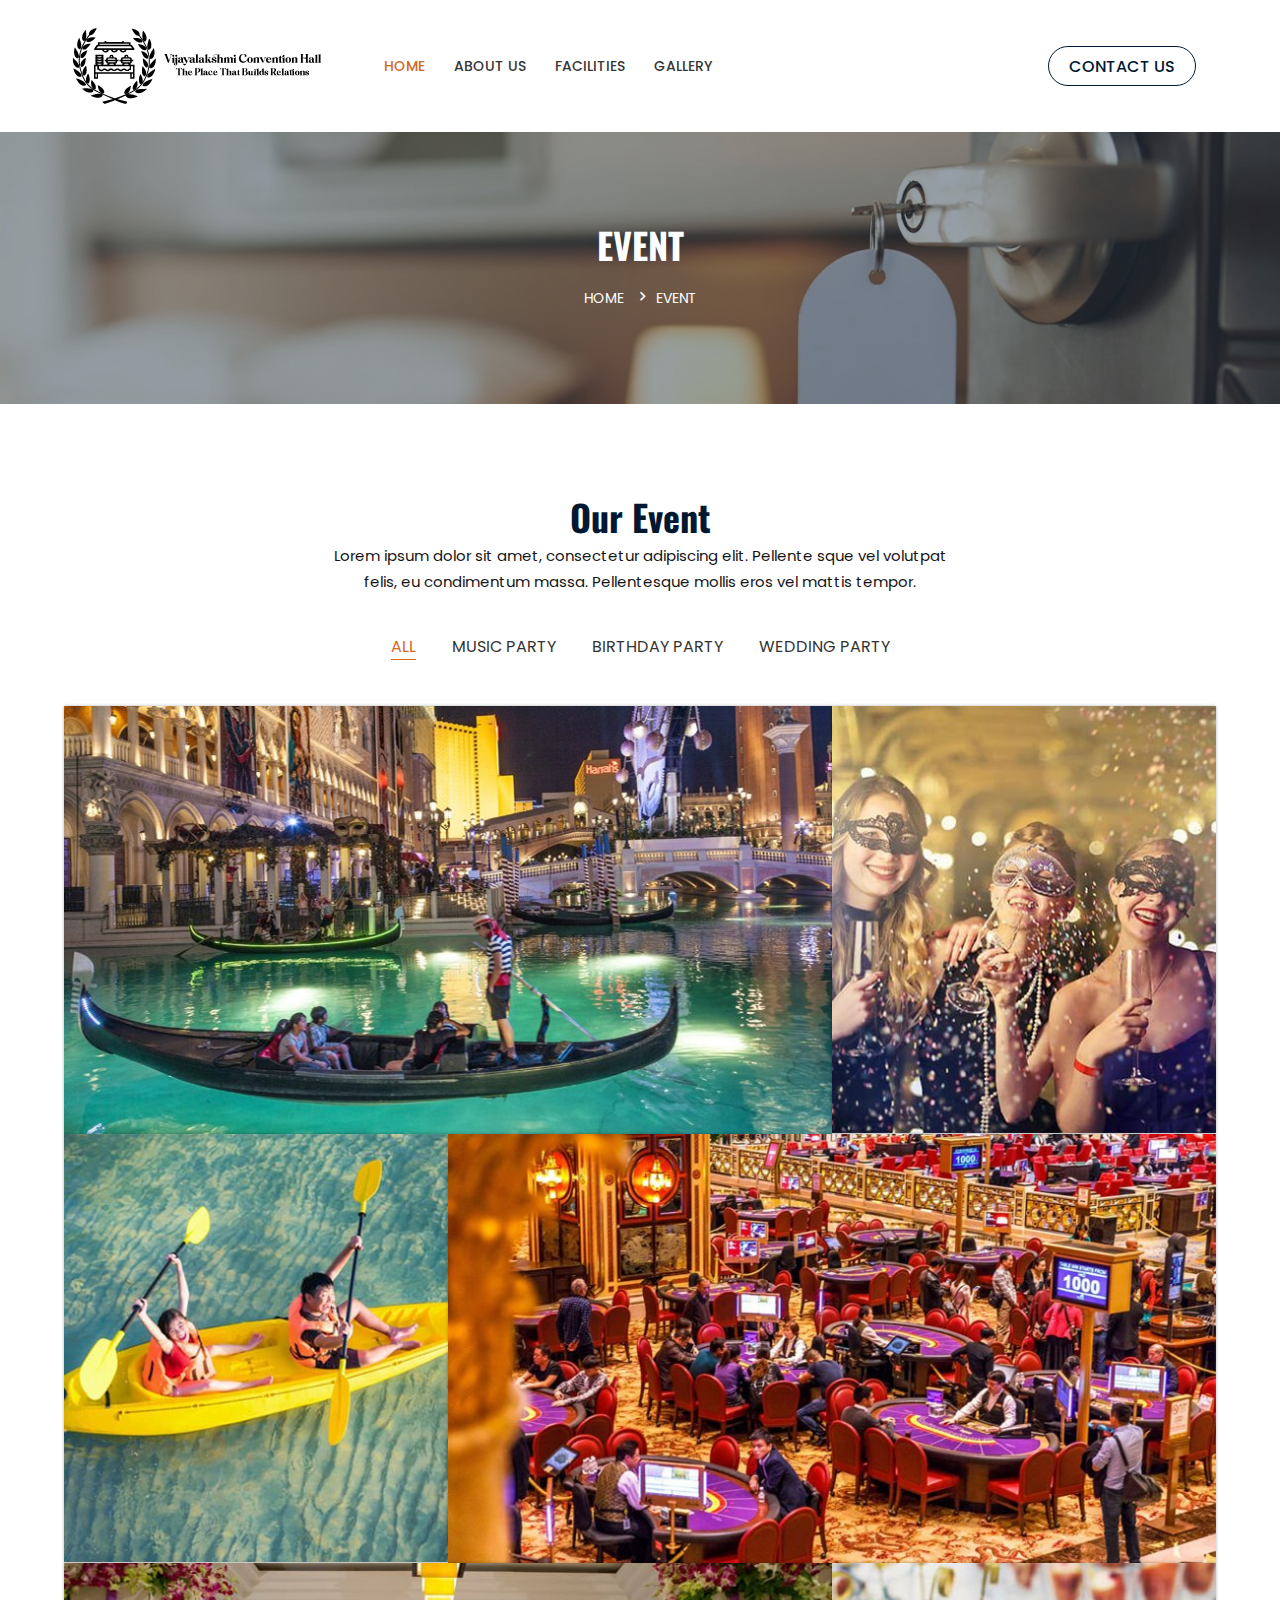
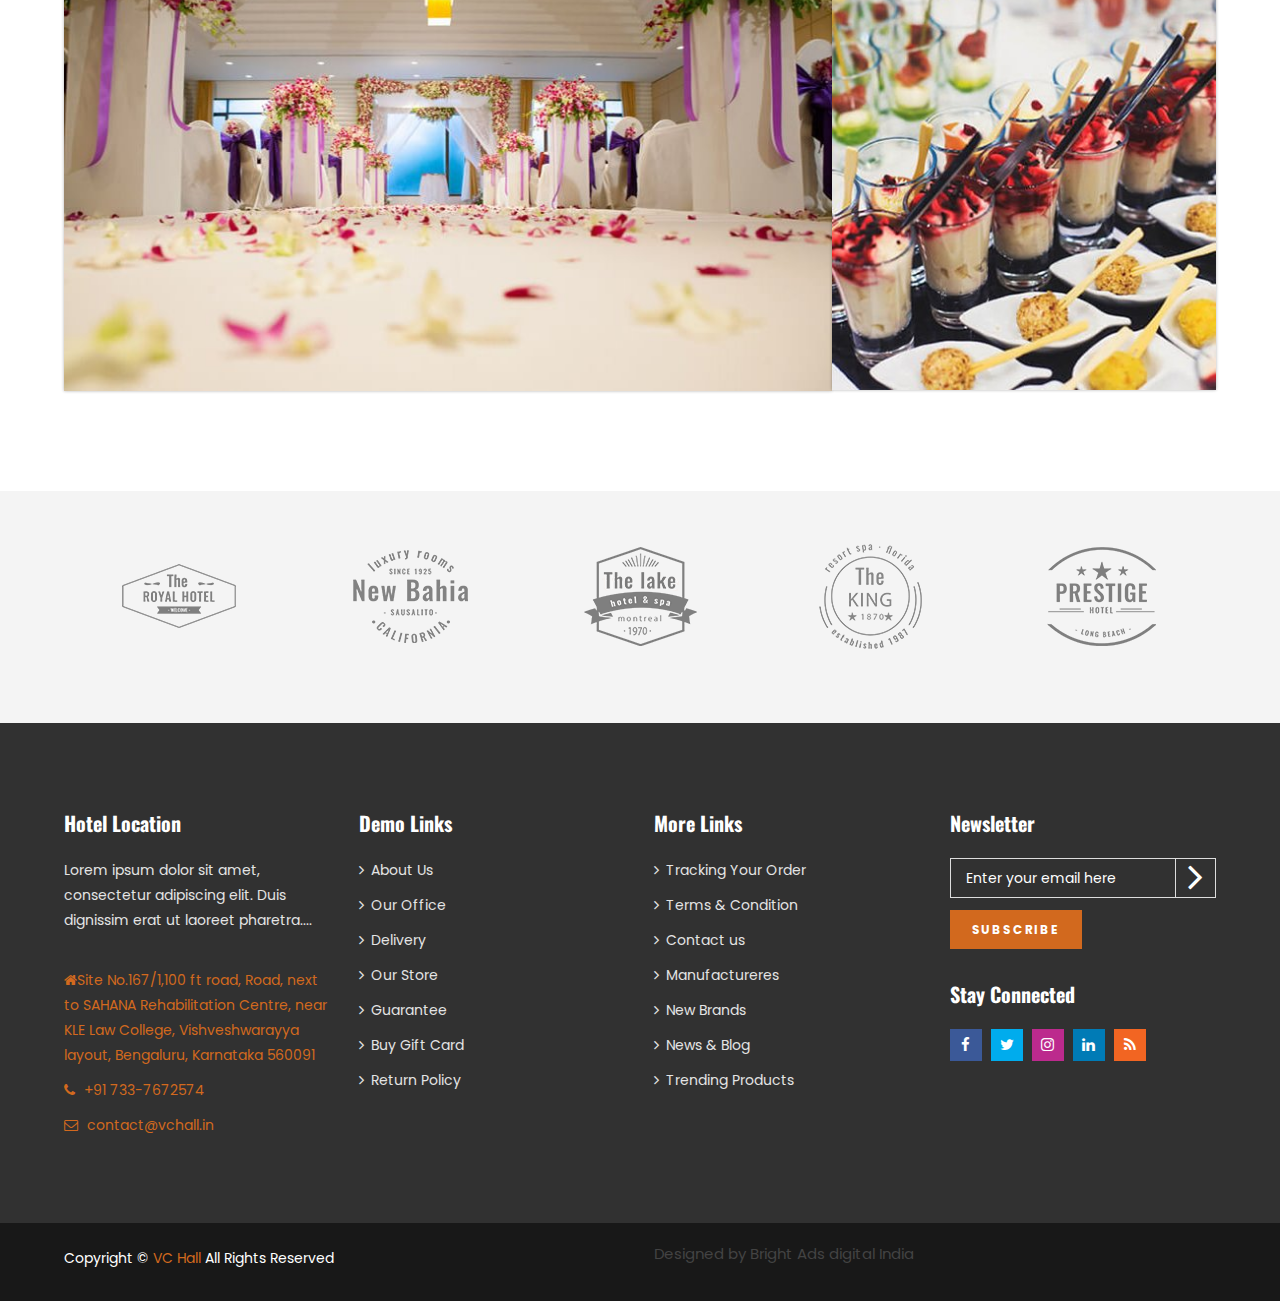
==== event.html @ 9e8a59b2 "upload" ====
<!doctype html>
<html class="no-js" lang="en">

<!-- Mirrored from htmldemo.net/picklu/picklu/event.html by HTTrack Website Copier/3.x [XR&CO'2014], Sat, 18 Mar 2023 06:01:01 GMT -->
<head>
	<meta charset="utf-8">
	<meta http-equiv="x-ua-compatible" content="ie=edge">
	<title>Event || Picklu</title>
	<meta name="description" content="">
	<meta name="viewport" content="width=device-width, initial-scale=1">
	<!-- Place favicon.ico in the root directory -->
	<link rel="shortcut icon" type="image/x-icon" href="img/favicon.ico">
    <!--All Css Here-->
    
	<!-- Material Design Iconic Font CSS-->
    <link rel="stylesheet" href="css/material-design-iconic-font.min.css">
    <!-- Font Awesome CSS-->
    <link rel="stylesheet" href="css/font-awesome.min.css">

	<!-- Font Awesome CSS-->
    <link rel="stylesheet" href="css/plugins.css">
	<!-- Bootstrap CSS-->
	<link rel="stylesheet" href="css/bootstrap.min.css">
	<!-- Style CSS -->
	<link rel="stylesheet" href="style.css">
	<!-- Responsive CSS -->
	<link rel="stylesheet" href="css/responsive.css">
	<!-- Modernizr Js -->
	<script src="js/vendor/modernizr-2.8.3.min.html"></script>
</head>
<body>
	<!--[if lt IE 8]>
	<p class="browserupgrade">You are using an <strong>outdated</strong> browser. Please <a href="http://browsehappy.com/">upgrade your browser</a> to improve your experience.</p>
	<![endif]-->

	<div class="wrapper">
		<!--Header Area Start-->
		<header>
		    <!--Default Header Area Start-->
		    <div class="default-header-area header-sticky">
		        <div class="container">
		            <div class="row align-items-center">
		                <!--Header Logo Start-->
                        <div class="col-lg-3 col-md-6">
                            <div class="header-logo">
                                <a href="index.html"><img src="img/logo/logo.png" alt=""></a>
                            </div>
                        </div>
                        <!--Header Logo End-->
                        <!--Header Menu Start-->
                        <div class="col-lg-7  d-none d-lg-block"> 
                            <div class="header-menu-area">
                                <nav>
                                    <ul class="main-menu">
                                        <li class="active"><a href="index.html">HOME</a>
                                         
                                        </li>
                                        <li><a href="about.html">About Us</a>
                                        </li>
                                        <li><a href="location.html">Facilities</a></li>
                                        <li><a href="event.html">Gallery</a></li>

                                    </ul>
                                </nav>
                            </div>
                        </div>
                        <!--Header Menu End-->
                        <!--Book Now Area Start-->
                        <div class="col-lg-2 col-md-6">
                            <div class="book-now-btn text-right">
                                <a href="contact.html">Contact Us</a>
                            </div>
                        </div>
                        <!--Book Now Area Start-->
		            </div>
		            <div class="row">
                        <div class="col-12">  
                            <!--Mobile Menu Area Start-->
                            <div class="mobile-menu d-lg-none d-xl-none"></div>
                            <!--Mobile Menu Area End-->
                        </div>
                    </div>
		        </div>
		    </div>
		    <!--Default Header Area End-->
		</header>
		<!--Header Area Start-->
		<!--Breadcrumb Banner Area Start-->
		<div class="breadcrumb-banner-area">
            <div class="container">
                <div class="row">
                    <div class="col-md-12">
                        <div class="breadcrumb-text">
                            <h1 class="text-center">Event</h1>
                            <div class="breadcrumb-bar">
                                <ul class="breadcrumb text-center">
                                    <li><a href="index.html">Home</a></li>
                                    <li>Event</li>
                                </ul>
                            </div>
                        </div>
                    </div>
                </div>
            </div>
        </div>
		<!--Breadcrumb Banner Area End-->
		<!--Event Area Start-->
		<div class="event-area pt-95 pb-100">
		    <div class="container">
                <div class="row">
                    <div class="col-12">
                        <!--Section Title Start-->
		                <div class="section-title title-2 text-center mb-40">
		                    <h3>our Event</h3>
		                    <p>Lorem ipsum dolor sit amet, consectetur adipiscing elit. Pellente sque vel volutpat felis, eu condimentum massa. Pellentesque mollis eros vel mattis tempor.</p>
		                </div>
		                <!--Section Title End-->
                    </div>
                </div>
                <div class="row">
		            <div class="col-12">
		                <div class="hp__portfolio__area gallery__masonry__activation ptb--110 text-center">
                            <div class="gallery__menu">
                                <button data-filter="*" class="is-checked">ALL</button>
                                <button data-filter=".cat--1" class="">Music Party</button>
                                <button data-filter=".cat--2" class="">Birthday Party</button>
                                <button data-filter=".cat--3" class="">Wedding Party</button>
                            </div>
                        </div>
		            </div>
		        </div>
		        <div class="row masonry__wrap g-0">
                    <!-- Start Single Portfolio -->
                    <div class="col-lg-8 col-md-8 col-sm-12 col-12 gallery__item cat--1">
                        <div class="portfoloi">
                            <div class="portfoloi-content">
                                <div class="portfoloi__inner">
                                    <h2><a href="portfolio-details.html">Music Concert </a></h2>
                                    <p>By : Jhon Doe</p>
                                </div>
                            </div>
                            <img src="img/event/evet1.jpg" alt="portfolio images">
                        </div>
                    </div>
                    <!-- End Single Portfolio -->
                    <!-- Start Single Portfolio -->
                    <div class="col-lg-4 col-md-4 col-sm-12 col-12 gallery__item cat--2">
                        <div class="portfoloi">
                            <div class="portfoloi-content">
                                <div class="portfoloi__inner">
                                    <h2><a href="portfolio-details.html">birthday party</a></h2>
                                    <p>By : Marry Luis</p>
                                </div>
                            </div>
                            <img src="img/event/evet2.jpg" alt="portfolio images">
                        </div>
                    </div>
                    <!-- End Single Portfolio -->
                    <!-- Start Single Portfolio -->
                    <div class="col-lg-4 col-md-4 col-sm-12 col-12 gallery__item cat--3 cat--2">
                        <div class="portfoloi">
                            <div class="portfoloi-content">
                                <div class="portfoloi__inner">
                                    <h2><a href="portfolio-details.html">Poster Design </a></h2>
                                    <p>Ui / Ux Design</p>
                                </div>
                            </div>
                            <img src="img/event/evet4.jpg" alt="portfolio images">
                        </div>
                    </div>
                    <!-- End Single Portfolio -->
                    <!-- Start Single Portfolio -->
                    <div class="col-lg-8 col-md-8 col-sm-12 col-12 gallery__item cat--3">
                        <div class="portfoloi">
                            <div class="portfoloi-content">
                                <div class="portfoloi__inner">
                                    <h2><a href="portfolio-details.html">management conferences</a></h2>
                                    <p>By : Shohel </p>
                                </div>
                            </div>
                            <img src="img/event/evet3.jpg" alt="portfolio images">
                        </div>
                    </div>
                    <!-- End Single Portfolio -->
                    <!-- Start Single Portfolio -->
                    <div class="col-lg-8 col-md-8 col-sm-12 col-12 gallery__item cat--3">
                        <div class="portfoloi">
                            <div class="portfoloi-content">
                                <div class="portfoloi__inner">
                                    <h2><a href="portfolio-details.html">weeding party  </a></h2>
                                    <p>By : Kathy Luis</p>
                                </div>
                            </div>
                            <img src="img/event/evet5.jpg" alt="portfolio images">
                        </div>
                    </div>
                    <!-- End Single Portfolio -->
                    <!-- Start Single Portfolio -->
                    <div class="col-lg-4 col-md-4 col-sm-12 col-12 gallery__item cat--3">
                        <div class="portfoloi">
                            <div class="portfoloi-content">
                                <div class="portfoloi__inner">
                                    <h2><a href="portfolio-details.html">photography</a></h2>
                                    <p>By : Dan Brown</p>
                                </div>
                            </div>
                            <img src="img/event/evet6.jpg" alt="portfolio images">
                        </div>
                    </div>
                    <!-- End Single Portfolio -->
                </div>
		    </div>
		</div>
		<!--Event Area End-->
		<!--Brand Area Start-->
		<div class="brand-area">
		    <div class="container">
		        <div class="row">
		            <div class="col-12">
		                <div class="brand-active owl-carousel">
		                    <!--Single Brand Start-->
		                    <div class="single-brand">
		                      <a href="#"><img src="img/brand/brand1.png" alt=""></a>
		                    </div>
		                    <!--Single Brand End-->
		                    <!--Single Brand Start-->
		                    <div class="single-brand">
		                      <a href="#"><img src="img/brand/brand2.png" alt=""></a>
		                    </div>
		                    <!--Single Brand End-->
		                    <!--Single Brand Start-->
		                    <div class="single-brand">
		                      <a href="#"><img src="img/brand/brand3.png" alt=""></a>
		                    </div>
		                    <!--Single Brand End-->
		                    <!--Single Brand Start-->
		                    <div class="single-brand">
		                      <a href="#"><img src="img/brand/brand4.png" alt=""></a>
		                    </div>
		                    <!--Single Brand End-->
		                    <!--Single Brand Start-->
		                    <div class="single-brand">
		                      <a href="#"><img src="img/brand/brand5.png" alt=""></a>
		                    </div>
		                    <!--Single Brand End-->
		                    <!--Single Brand Start-->
		                    <div class="single-brand">
		                      <a href="#"><img src="img/brand/brand6.png" alt=""></a>
		                    </div>
		                    <!--Single Brand End-->
		                    <!--Single Brand Start-->
		                    <div class="single-brand">
		                      <a href="#"><img src="img/brand/brand1.png" alt=""></a>
		                    </div>
		                    <!--Single Brand End-->
		                    <!--Single Brand Start-->
		                    <div class="single-brand">
		                      <a href="#"><img src="img/brand/brand2.png" alt=""></a>
		                    </div>
		                    <!--Single Brand End-->
		                </div>
		            </div>
		        </div>
		    </div>
		</div>
		<!--Brand Area End-->
		<!--Footer Area Start-->
		<footer>
		    <div class="footer-container">
		        <!--Footer Top Area Start-->
		        <div class="footer-top-area black-bg pt-90 pb-50">
		            <div class="container">
		                <div class="row">
		                    <div class="col-lg-3 col-md-6 col-12">
		                        <!--Single Footer Widget Start-->
		                        <div class="single-footer-widget mb-35">
		                            <div class="footer-title">
		                                <h3>Hotel Location</h3>
		                            </div>
		                            <p>Lorem ipsum dolor sit amet, consectetur adipiscing elit. Duis dignissim erat ut laoreet pharetra....</p>
		                            <div class="contact-info">
		                                <ul>
		                                    <li><i class="fa fa-home"></i>Site No.167/1,100 ft road, Road, next to SAHANA Rehabilitation Centre, near KLE Law College, Vishveshwarayya layout, Bengaluru, Karnataka 560091</li>
		                                    <li><i class="fa fa-phone"></i> <a href="#"> +91 733-7672574</a></li>
		                                    <li><i class="fa fa-envelope-o"></i> <a href="#"> contact@vchall.in</a></li>
		                                </ul>
		                            </div>
		                        </div>
		                        <!--Single Footer Widget End-->
		                    </div>
		                    <div class="col-lg-3 col-md-6 col-12">
		                        <!--Single Footer Widget Start-->
		                        <div class="single-footer-widget mb-35">
		                            <div class="footer-title">
		                                <h3>Demo Links</h3>
		                            </div>
		                            <ul class="link-widget">
		                                <li><a href="#">About Us</a></li>
		                                <li><a href="#">Our Office</a></li>
		                                <li><a href="#">Delivery</a></li>
		                                <li><a href="#">Our Store</a></li>
		                                <li><a href="#">Guarantee</a></li>
		                                <li><a href="#">Buy Gift Card</a></li>
		                                <li><a href="#">Return Policy</a></li>
		                            </ul>
		                        </div>
		                        <!--Single Footer Widget End-->
		                    </div>
		                    <div class="col-lg-3 col-md-6 col-12">
		                        <!--Single Footer Widget Start-->
		                        <div class="single-footer-widget mb-35">
		                            <div class="footer-title">
		                                <h3>More Links</h3>
		                                <ul class="link-widget">
		                                <li><a href="#">Tracking Your Order</a></li>
		                                <li><a href="#">Terms & Condition</a></li>
		                                <li><a href="#">Contact us</a></li>
		                                <li><a href="#">Manufactureres</a></li>
		                                <li><a href="#">New Brands</a></li>
		                                <li><a href="#">News & Blog</a></li>
		                                <li><a href="#">Trending Products</a></li>
		                            </ul>
		                            </div>
		                        </div>
		                        <!--Single Footer Widget End-->
		                    </div>
		                    <div class="col-lg-3 col-md-6 col-12">
		                        <!--Single Footer Widget Start-->
		                        <div class="single-footer-widget mb-35">
		                            <div class="footer-title">
		                                <h3>Newsletter</h3>
		                            </div>
		                            <div class="footer-mailchimp">
		                                <form action="http://devitems.us11.list-manage.com/subscribe/post?u=6bbb9b6f5827bd842d9640c82&amp;id=05d85f18ef" method="post" id="mc-embedded-subscribe-form" name="mc-embedded-subscribe-form" class="popup-subscribe-form validate" target="_blank" novalidate>
                                           <div id="mc_embed_signup_scroll">
                                              <div id="mc-form" class="mc-form subscribe-form" >
                                                <input id="mc-email" type="email" autocomplete="off" placeholder="Enter your email here" />
                                                <span class="icon"><i class="fa fa-angle-right"></i></span>
                                                <button id="mc-submit">Subscribe</button>
                                              </div>
                                           </div>
                                       </form>
		                            </div> 
		                            <div class="footer-title">
		                                <h3>Stay Connected</h3>
		                            </div>
		                            <ul class="social-icons">
		                                <li><a href="#"><i class="fa fa-facebook"></i></a></li>
		                                <li><a href="#"><i class="fa fa-twitter"></i></a></li>
		                                <li><a href="#"><i class="fa fa-instagram"></i></a></li>
		                                <li><a href="#"><i class="fa fa-linkedin"></i></a></li>
		                                <li><a href="#"><i class="fa fa-rss"></i></a></li>
		                            </ul>
		                        </div>
		                        <!--Single Footer Widget End-->
		                    </div>
		                </div>
		            </div>
		        </div> 
		        <!--Footer Top Area End-->
		        <!--Footer Bottom Area Start-->
		        <div class="footer-bottom-area">
		            <div class="container">
		                <div class="row">
		                    <div class="col-md-6">
		                        <div class="footer-copyright">
		                            <p>Copyright &copy; <a href="#">VC Hall</a> All Rights Reserved</p>
		                        </div>
		                    </div>
		                    <div class="col-md-6">
		                        <div class="footer-design-by text-right">
		                           <a href="https://brightads.in">
		                            <p>Designed by Bright Ads digital India </p>
								</a>
		                        </div>
		                    </div>
		                </div>
		            </div>
		        </div> 
		        <!--Footer Bottom Area End--> 
		    </div>
		</footer>
		<!--Footer Area End-->
	</div>





    <!--All Js Here-->
    
	<!--Jquery 1.12.4-->
	<script src="js/vendor/modernizr-3.6.0.min.js"></script>
	<script src="js/vendor/jquery-3.6.0.min.js"></script>
	<script src="js/vendor/jquery-migrate-3.3.2.min.js"></script>
	<!--Popper-->
	<script src="js/popper.min.js"></script>
	<!--Bootstrap-->
	<script src="js/bootstrap.min.js"></script>
	<!--Plugins-->
	<script src="js/plugins.js"></script>
	<!--Ajax Mail-->
	<script src="js/ajax.mail.js"></script>
	<!--Main Js-->
	<script src="js/main.js"></script>
</body>

<!-- Mirrored from htmldemo.net/picklu/picklu/event.html by HTTrack Website Copier/3.x [XR&CO'2014], Sat, 18 Mar 2023 06:01:03 GMT -->
</html>
---- css/material-design-iconic-font.min.css ----
@font-face{font-family:Material-Design-Iconic-Font;src:url(../fonts/Material-Design-Iconic-Fontd1f1.woff2?v=2.2.0) format('woff2'),url(../fonts/Material-Design-Iconic-Fontd1f1.woff?v=2.2.0) format('woff'),url(../fonts/Material-Design-Iconic-Fontd1f1.ttf?v=2.2.0) format('truetype')}.zmdi{display:inline-block;font:normal normal normal 14px/1 'Material-Design-Iconic-Font';font-size:inherit;text-rendering:auto;-webkit-font-smoothing:antialiased;-moz-osx-font-smoothing:grayscale}.zmdi-hc-lg{font-size:1.33333333em;line-height:.75em;vertical-align:-15%}.zmdi-hc-2x{font-size:2em}.zmdi-hc-3x{font-size:3em}.zmdi-hc-4x{font-size:4em}.zmdi-hc-5x{font-size:5em}.zmdi-hc-fw{width:1.28571429em;text-align:center}.zmdi-hc-ul{padding-left:0;margin-left:2.14285714em;list-style-type:none}.zmdi-hc-ul>li{position:relative}.zmdi-hc-li{position:absolute;left:-2.14285714em;width:2.14285714em;top:.14285714em;text-align:center}.zmdi-hc-li.zmdi-hc-lg{left:-1.85714286em}.zmdi-hc-border{padding:.1em .25em;border:solid .1em #9e9e9e;border-radius:2px}.zmdi-hc-border-circle{padding:.1em .25em;border:solid .1em #9e9e9e;border-radius:50%}.zmdi.pull-left{float:left;margin-right:.15em}.zmdi.pull-right{float:right;margin-left:.15em}.zmdi-hc-spin{-webkit-animation:zmdi-spin 1.5s infinite linear;animation:zmdi-spin 1.5s infinite linear}.zmdi-hc-spin-reverse{-webkit-animation:zmdi-spin-reverse 1.5s infinite linear;animation:zmdi-spin-reverse 1.5s infinite linear}@-webkit-keyframes zmdi-spin{0%{-webkit-transform:rotate(0deg);transform:rotate(0deg)}100%{-webkit-transform:rotate(359deg);transform:rotate(359deg)}}@keyframes zmdi-spin{0%{-webkit-transform:rotate(0deg);transform:rotate(0deg)}100%{-webkit-transform:rotate(359deg);transform:rotate(359deg)}}@-webkit-keyframes zmdi-spin-reverse{0%{-webkit-transform:rotate(0deg);transform:rotate(0deg)}100%{-webkit-transform:rotate(-359deg);transform:rotate(-359deg)}}@keyframes zmdi-spin-reverse{0%{-webkit-transform:rotate(0deg);transform:rotate(0deg)}100%{-webkit-transform:rotate(-359deg);transform:rotate(-359deg)}}.zmdi-hc-rotate-90{-webkit-transform:rotate(90deg);-ms-transform:rotate(90deg);transform:rotate(90deg)}.zmdi-hc-rotate-180{-webkit-transform:rotate(180deg);-ms-transform:rotate(180deg);transform:rotate(180deg)}.zmdi-hc-rotate-270{-webkit-transform:rotate(270deg);-ms-transform:rotate(270deg);transform:rotate(270deg)}.zmdi-hc-flip-horizontal{-webkit-transform:scale(-1,1);-ms-transform:scale(-1,1);transform:scale(-1,1)}.zmdi-hc-flip-vertical{-webkit-transform:scale(1,-1);-ms-transform:scale(1,-1);transform:scale(1,-1)}.zmdi-hc-stack{position:relative;display:inline-block;width:2em;height:2em;line-height:2em;vertical-align:middle}.zmdi-hc-stack-1x,.zmdi-hc-stack-2x{position:absolute;left:0;width:100%;text-align:center}.zmdi-hc-stack-1x{line-height:inherit}.zmdi-hc-stack-2x{font-size:2em}.zmdi-hc-inverse{color:#fff}.zmdi-3d-rotation:before{content:'\f101'}.zmdi-airplane-off:before{content:'\f102'}.zmdi-airplane:before{content:'\f103'}.zmdi-album:before{content:'\f104'}.zmdi-archive:before{content:'\f105'}.zmdi-assignment-account:before{content:'\f106'}.zmdi-assignment-alert:before{content:'\f107'}.zmdi-assignment-check:before{content:'\f108'}.zmdi-assignment-o:before{content:'\f109'}.zmdi-assignment-return:before{content:'\f10a'}.zmdi-assignment-returned:before{content:'\f10b'}.zmdi-assignment:before{content:'\f10c'}.zmdi-attachment-alt:before{content:'\f10d'}.zmdi-attachment:before{content:'\f10e'}.zmdi-audio:before{content:'\f10f'}.zmdi-badge-check:before{content:'\f110'}.zmdi-balance-wallet:before{content:'\f111'}.zmdi-balance:before{content:'\f112'}.zmdi-battery-alert:before{content:'\f113'}.zmdi-battery-flash:before{content:'\f114'}.zmdi-battery-unknown:before{content:'\f115'}.zmdi-battery:before{content:'\f116'}.zmdi-bike:before{content:'\f117'}.zmdi-block-alt:before{content:'\f118'}.zmdi-block:before{content:'\f119'}.zmdi-boat:before{content:'\f11a'}.zmdi-book-image:before{content:'\f11b'}.zmdi-book:before{content:'\f11c'}.zmdi-bookmark-outline:before{content:'\f11d'}.zmdi-bookmark:before{content:'\f11e'}.zmdi-brush:before{content:'\f11f'}.zmdi-bug:before{content:'\f120'}.zmdi-bus:before{content:'\f121'}.zmdi-cake:before{content:'\f122'}.zmdi-car-taxi:before{content:'\f123'}.zmdi-car-wash:before{content:'\f124'}.zmdi-car:before{content:'\f125'}.zmdi-card-giftcard:before{content:'\f126'}.zmdi-card-membership:before{content:'\f127'}.zmdi-card-travel:before{content:'\f128'}.zmdi-card:before{content:'\f129'}.zmdi-case-check:before{content:'\f12a'}.zmdi-case-download:before{content:'\f12b'}.zmdi-case-play:before{content:'\f12c'}.zmdi-case:before{content:'\f12d'}.zmdi-cast-connected:before{content:'\f12e'}.zmdi-cast:before{content:'\f12f'}.zmdi-chart-donut:before{content:'\f130'}.zmdi-chart:before{content:'\f131'}.zmdi-city-alt:before{content:'\f132'}.zmdi-city:before{content:'\f133'}.zmdi-close-circle-o:before{content:'\f134'}.zmdi-close-circle:before{content:'\f135'}.zmdi-close:before{content:'\f136'}.zmdi-cocktail:before{content:'\f137'}.zmdi-code-setting:before{content:'\f138'}.zmdi-code-smartphone:before{content:'\f139'}.zmdi-code:before{content:'\f13a'}.zmdi-coffee:before{content:'\f13b'}.zmdi-collection-bookmark:before{content:'\f13c'}.zmdi-collection-case-play:before{content:'\f13d'}.zmdi-collection-folder-image:before{content:'\f13e'}.zmdi-collection-image-o:before{content:'\f13f'}.zmdi-collection-image:before{content:'\f140'}.zmdi-collection-item-1:before{content:'\f141'}.zmdi-collection-item-2:before{content:'\f142'}.zmdi-collection-item-3:before{content:'\f143'}.zmdi-collection-item-4:before{content:'\f144'}.zmdi-collection-item-5:before{content:'\f145'}.zmdi-collection-item-6:before{content:'\f146'}.zmdi-collection-item-7:before{content:'\f147'}.zmdi-collection-item-8:before{content:'\f148'}.zmdi-collection-item-9-plus:before{content:'\f149'}.zmdi-collection-item-9:before{content:'\f14a'}.zmdi-collection-item:before{content:'\f14b'}.zmdi-collection-music:before{content:'\f14c'}.zmdi-collection-pdf:before{content:'\f14d'}.zmdi-collection-plus:before{content:'\f14e'}.zmdi-collection-speaker:before{content:'\f14f'}.zmdi-collection-text:before{content:'\f150'}.zmdi-collection-video:before{content:'\f151'}.zmdi-compass:before{content:'\f152'}.zmdi-cutlery:before{content:'\f153'}.zmdi-delete:before{content:'\f154'}.zmdi-dialpad:before{content:'\f155'}.zmdi-dns:before{content:'\f156'}.zmdi-drink:before{content:'\f157'}.zmdi-edit:before{content:'\f158'}.zmdi-email-open:before{content:'\f159'}.zmdi-email:before{content:'\f15a'}.zmdi-eye-off:before{content:'\f15b'}.zmdi-eye:before{content:'\f15c'}.zmdi-eyedropper:before{content:'\f15d'}.zmdi-favorite-outline:before{content:'\f15e'}.zmdi-favorite:before{content:'\f15f'}.zmdi-filter-list:before{content:'\f160'}.zmdi-fire:before{content:'\f161'}.zmdi-flag:before{content:'\f162'}.zmdi-flare:before{content:'\f163'}.zmdi-flash-auto:before{content:'\f164'}.zmdi-flash-off:before{content:'\f165'}.zmdi-flash:before{content:'\f166'}.zmdi-flip:before{content:'\f167'}.zmdi-flower-alt:before{content:'\f168'}.zmdi-flower:before{content:'\f169'}.zmdi-font:before{content:'\f16a'}.zmdi-fullscreen-alt:before{content:'\f16b'}.zmdi-fullscreen-exit:before{content:'\f16c'}.zmdi-fullscreen:before{content:'\f16d'}.zmdi-functions:before{content:'\f16e'}.zmdi-gas-station:before{content:'\f16f'}.zmdi-gesture:before{content:'\f170'}.zmdi-globe-alt:before{content:'\f171'}.zmdi-globe-lock:before{content:'\f172'}.zmdi-globe:before{content:'\f173'}.zmdi-graduation-cap:before{content:'\f174'}.zmdi-home:before{content:'\f175'}.zmdi-hospital-alt:before{content:'\f176'}.zmdi-hospital:before{content:'\f177'}.zmdi-hotel:before{content:'\f178'}.zmdi-hourglass-alt:before{content:'\f179'}.zmdi-hourglass-outline:before{content:'\f17a'}.zmdi-hourglass:before{content:'\f17b'}.zmdi-http:before{content:'\f17c'}.zmdi-image-alt:before{content:'\f17d'}.zmdi-image-o:before{content:'\f17e'}.zmdi-image:before{content:'\f17f'}.zmdi-inbox:before{content:'\f180'}.zmdi-invert-colors-off:before{content:'\f181'}.zmdi-invert-colors:before{content:'\f182'}.zmdi-key:before{content:'\f183'}.zmdi-label-alt-outline:before{content:'\f184'}.zmdi-label-alt:before{content:'\f185'}.zmdi-label-heart:before{content:'\f186'}.zmdi-label:before{content:'\f187'}.zmdi-labels:before{content:'\f188'}.zmdi-lamp:before{content:'\f189'}.zmdi-landscape:before{content:'\f18a'}.zmdi-layers-off:before{content:'\f18b'}.zmdi-layers:before{content:'\f18c'}.zmdi-library:before{content:'\f18d'}.zmdi-link:before{content:'\f18e'}.zmdi-lock-open:before{content:'\f18f'}.zmdi-lock-outline:before{content:'\f190'}.zmdi-lock:before{content:'\f191'}.zmdi-mail-reply-all:before{content:'\f192'}.zmdi-mail-reply:before{content:'\f193'}.zmdi-mail-send:before{content:'\f194'}.zmdi-mall:before{content:'\f195'}.zmdi-map:before{content:'\f196'}.zmdi-menu:before{content:'\f197'}.zmdi-money-box:before{content:'\f198'}.zmdi-money-off:before{content:'\f199'}.zmdi-money:before{content:'\f19a'}.zmdi-more-vert:before{content:'\f19b'}.zmdi-more:before{content:'\f19c'}.zmdi-movie-alt:before{content:'\f19d'}.zmdi-movie:before{content:'\f19e'}.zmdi-nature-people:before{content:'\f19f'}.zmdi-nature:before{content:'\f1a0'}.zmdi-navigation:before{content:'\f1a1'}.zmdi-open-in-browser:before{content:'\f1a2'}.zmdi-open-in-new:before{content:'\f1a3'}.zmdi-palette:before{content:'\f1a4'}.zmdi-parking:before{content:'\f1a5'}.zmdi-pin-account:before{content:'\f1a6'}.zmdi-pin-assistant:before{content:'\f1a7'}.zmdi-pin-drop:before{content:'\f1a8'}.zmdi-pin-help:before{content:'\f1a9'}.zmdi-pin-off:before{content:'\f1aa'}.zmdi-pin:before{content:'\f1ab'}.zmdi-pizza:before{content:'\f1ac'}.zmdi-plaster:before{content:'\f1ad'}.zmdi-power-setting:before{content:'\f1ae'}.zmdi-power:before{content:'\f1af'}.zmdi-print:before{content:'\f1b0'}.zmdi-puzzle-piece:before{content:'\f1b1'}.zmdi-quote:before{content:'\f1b2'}.zmdi-railway:before{content:'\f1b3'}.zmdi-receipt:before{content:'\f1b4'}.zmdi-refresh-alt:before{content:'\f1b5'}.zmdi-refresh-sync-alert:before{content:'\f1b6'}.zmdi-refresh-sync-off:before{content:'\f1b7'}.zmdi-refresh-sync:before{content:'\f1b8'}.zmdi-refresh:before{content:'\f1b9'}.zmdi-roller:before{content:'\f1ba'}.zmdi-ruler:before{content:'\f1bb'}.zmdi-scissors:before{content:'\f1bc'}.zmdi-screen-rotation-lock:before{content:'\f1bd'}.zmdi-screen-rotation:before{content:'\f1be'}.zmdi-search-for:before{content:'\f1bf'}.zmdi-search-in-file:before{content:'\f1c0'}.zmdi-search-in-page:before{content:'\f1c1'}.zmdi-search-replace:before{content:'\f1c2'}.zmdi-search:before{content:'\f1c3'}.zmdi-seat:before{content:'\f1c4'}.zmdi-settings-square:before{content:'\f1c5'}.zmdi-settings:before{content:'\f1c6'}.zmdi-shield-check:before{content:'\f1c7'}.zmdi-shield-security:before{content:'\f1c8'}.zmdi-shopping-basket:before{content:'\f1c9'}.zmdi-shopping-cart-plus:before{content:'\f1ca'}.zmdi-shopping-cart:before{content:'\f1cb'}.zmdi-sign-in:before{content:'\f1cc'}.zmdi-sort-amount-asc:before{content:'\f1cd'}.zmdi-sort-amount-desc:before{content:'\f1ce'}.zmdi-sort-asc:before{content:'\f1cf'}.zmdi-sort-desc:before{content:'\f1d0'}.zmdi-spellcheck:before{content:'\f1d1'}.zmdi-storage:before{content:'\f1d2'}.zmdi-store-24:before{content:'\f1d3'}.zmdi-store:before{content:'\f1d4'}.zmdi-subway:before{content:'\f1d5'}.zmdi-sun:before{content:'\f1d6'}.zmdi-tab-unselected:before{content:'\f1d7'}.zmdi-tab:before{content:'\f1d8'}.zmdi-tag-close:before{content:'\f1d9'}.zmdi-tag-more:before{content:'\f1da'}.zmdi-tag:before{content:'\f1db'}.zmdi-thumb-down:before{content:'\f1dc'}.zmdi-thumb-up-down:before{content:'\f1dd'}.zmdi-thumb-up:before{content:'\f1de'}.zmdi-ticket-star:before{content:'\f1df'}.zmdi-toll:before{content:'\f1e0'}.zmdi-toys:before{content:'\f1e1'}.zmdi-traffic:before{content:'\f1e2'}.zmdi-translate:before{content:'\f1e3'}.zmdi-triangle-down:before{content:'\f1e4'}.zmdi-triangle-up:before{content:'\f1e5'}.zmdi-truck:before{content:'\f1e6'}.zmdi-turning-sign:before{content:'\f1e7'}.zmdi-wallpaper:before{content:'\f1e8'}.zmdi-washing-machine:before{content:'\f1e9'}.zmdi-window-maximize:before{content:'\f1ea'}.zmdi-window-minimize:before{content:'\f1eb'}.zmdi-window-restore:before{content:'\f1ec'}.zmdi-wrench:before{content:'\f1ed'}.zmdi-zoom-in:before{content:'\f1ee'}.zmdi-zoom-out:before{content:'\f1ef'}.zmdi-alert-circle-o:before{content:'\f1f0'}.zmdi-alert-circle:before{content:'\f1f1'}.zmdi-alert-octagon:before{content:'\f1f2'}.zmdi-alert-polygon:before{content:'\f1f3'}.zmdi-alert-triangle:before{content:'\f1f4'}.zmdi-help-outline:before{content:'\f1f5'}.zmdi-help:before{content:'\f1f6'}.zmdi-info-outline:before{content:'\f1f7'}.zmdi-info:before{content:'\f1f8'}.zmdi-notifications-active:before{content:'\f1f9'}.zmdi-notifications-add:before{content:'\f1fa'}.zmdi-notifications-none:before{content:'\f1fb'}.zmdi-notifications-off:before{content:'\f1fc'}.zmdi-notifications-paused:before{content:'\f1fd'}.zmdi-notifications:before{content:'\f1fe'}.zmdi-account-add:before{content:'\f1ff'}.zmdi-account-box-mail:before{content:'\f200'}.zmdi-account-box-o:before{content:'\f201'}.zmdi-account-box-phone:before{content:'\f202'}.zmdi-account-box:before{content:'\f203'}.zmdi-account-calendar:before{content:'\f204'}.zmdi-account-circle:before{content:'\f205'}.zmdi-account-o:before{content:'\f206'}.zmdi-account:before{content:'\f207'}.zmdi-accounts-add:before{content:'\f208'}.zmdi-accounts-alt:before{content:'\f209'}.zmdi-accounts-list-alt:before{content:'\f20a'}.zmdi-accounts-list:before{content:'\f20b'}.zmdi-accounts-outline:before{content:'\f20c'}.zmdi-accounts:before{content:'\f20d'}.zmdi-face:before{content:'\f20e'}.zmdi-female:before{content:'\f20f'}.zmdi-male-alt:before{content:'\f210'}.zmdi-male-female:before{content:'\f211'}.zmdi-male:before{content:'\f212'}.zmdi-mood-bad:before{content:'\f213'}.zmdi-mood:before{content:'\f214'}.zmdi-run:before{content:'\f215'}.zmdi-walk:before{content:'\f216'}.zmdi-cloud-box:before{content:'\f217'}.zmdi-cloud-circle:before{content:'\f218'}.zmdi-cloud-done:before{content:'\f219'}.zmdi-cloud-download:before{content:'\f21a'}.zmdi-cloud-off:before{content:'\f21b'}.zmdi-cloud-outline-alt:before{content:'\f21c'}.zmdi-cloud-outline:before{content:'\f21d'}.zmdi-cloud-upload:before{content:'\f21e'}.zmdi-cloud:before{content:'\f21f'}.zmdi-download:before{content:'\f220'}.zmdi-file-plus:before{content:'\f221'}.zmdi-file-text:before{content:'\f222'}.zmdi-file:before{content:'\f223'}.zmdi-folder-outline:before{content:'\f224'}.zmdi-folder-person:before{content:'\f225'}.zmdi-folder-star-alt:before{content:'\f226'}.zmdi-folder-star:before{content:'\f227'}.zmdi-folder:before{content:'\f228'}.zmdi-gif:before{content:'\f229'}.zmdi-upload:before{content:'\f22a'}.zmdi-border-all:before{content:'\f22b'}.zmdi-border-bottom:before{content:'\f22c'}.zmdi-border-clear:before{content:'\f22d'}.zmdi-border-color:before{content:'\f22e'}.zmdi-border-horizontal:before{content:'\f22f'}.zmdi-border-inner:before{content:'\f230'}.zmdi-border-left:before{content:'\f231'}.zmdi-border-outer:before{content:'\f232'}.zmdi-border-right:before{content:'\f233'}.zmdi-border-style:before{content:'\f234'}.zmdi-border-top:before{content:'\f235'}.zmdi-border-vertical:before{content:'\f236'}.zmdi-copy:before{content:'\f237'}.zmdi-crop:before{content:'\f238'}.zmdi-format-align-center:before{content:'\f239'}.zmdi-format-align-justify:before{content:'\f23a'}.zmdi-format-align-left:before{content:'\f23b'}.zmdi-format-align-right:before{content:'\f23c'}.zmdi-format-bold:before{content:'\f23d'}.zmdi-format-clear-all:before{content:'\f23e'}.zmdi-format-clear:before{content:'\f23f'}.zmdi-format-color-fill:before{content:'\f240'}.zmdi-format-color-reset:before{content:'\f241'}.zmdi-format-color-text:before{content:'\f242'}.zmdi-format-indent-decrease:before{content:'\f243'}.zmdi-format-indent-increase:before{content:'\f244'}.zmdi-format-italic:before{content:'\f245'}.zmdi-format-line-spacing:before{content:'\f246'}.zmdi-format-list-bulleted:before{content:'\f247'}.zmdi-format-list-numbered:before{content:'\f248'}.zmdi-format-ltr:before{content:'\f249'}.zmdi-format-rtl:before{content:'\f24a'}.zmdi-format-size:before{content:'\f24b'}.zmdi-format-strikethrough-s:before{content:'\f24c'}.zmdi-format-strikethrough:before{content:'\f24d'}.zmdi-format-subject:before{content:'\f24e'}.zmdi-format-underlined:before{content:'\f24f'}.zmdi-format-valign-bottom:before{content:'\f250'}.zmdi-format-valign-center:before{content:'\f251'}.zmdi-format-valign-top:before{content:'\f252'}.zmdi-redo:before{content:'\f253'}.zmdi-select-all:before{content:'\f254'}.zmdi-space-bar:before{content:'\f255'}.zmdi-text-format:before{content:'\f256'}.zmdi-transform:before{content:'\f257'}.zmdi-undo:before{content:'\f258'}.zmdi-wrap-text:before{content:'\f259'}.zmdi-comment-alert:before{content:'\f25a'}.zmdi-comment-alt-text:before{content:'\f25b'}.zmdi-comment-alt:before{content:'\f25c'}.zmdi-comment-edit:before{content:'\f25d'}.zmdi-comment-image:before{content:'\f25e'}.zmdi-comment-list:before{content:'\f25f'}.zmdi-comment-more:before{content:'\f260'}.zmdi-comment-outline:before{content:'\f261'}.zmdi-comment-text-alt:before{content:'\f262'}.zmdi-comment-text:before{content:'\f263'}.zmdi-comment-video:before{content:'\f264'}.zmdi-comment:before{content:'\f265'}.zmdi-comments:before{content:'\f266'}.zmdi-check-all:before{content:'\f267'}.zmdi-check-circle-u:before{content:'\f268'}.zmdi-check-circle:before{content:'\f269'}.zmdi-check-square:before{content:'\f26a'}.zmdi-check:before{content:'\f26b'}.zmdi-circle-o:before{content:'\f26c'}.zmdi-circle:before{content:'\f26d'}.zmdi-dot-circle-alt:before{content:'\f26e'}.zmdi-dot-circle:before{content:'\f26f'}.zmdi-minus-circle-outline:before{content:'\f270'}.zmdi-minus-circle:before{content:'\f271'}.zmdi-minus-square:before{content:'\f272'}.zmdi-minus:before{content:'\f273'}.zmdi-plus-circle-o-duplicate:before{content:'\f274'}.zmdi-plus-circle-o:before{content:'\f275'}.zmdi-plus-circle:before{content:'\f276'}.zmdi-plus-square:before{content:'\f277'}.zmdi-plus:before{content:'\f278'}.zmdi-square-o:before{content:'\f279'}.zmdi-star-circle:before{content:'\f27a'}.zmdi-star-half:before{content:'\f27b'}.zmdi-star-outline:before{content:'\f27c'}.zmdi-star:before{content:'\f27d'}.zmdi-bluetooth-connected:before{content:'\f27e'}.zmdi-bluetooth-off:before{content:'\f27f'}.zmdi-bluetooth-search:before{content:'\f280'}.zmdi-bluetooth-setting:before{content:'\f281'}.zmdi-bluetooth:before{content:'\f282'}.zmdi-camera-add:before{content:'\f283'}.zmdi-camera-alt:before{content:'\f284'}.zmdi-camera-bw:before{content:'\f285'}.zmdi-camera-front:before{content:'\f286'}.zmdi-camera-mic:before{content:'\f287'}.zmdi-camera-party-mode:before{content:'\f288'}.zmdi-camera-rear:before{content:'\f289'}.zmdi-camera-roll:before{content:'\f28a'}.zmdi-camera-switch:before{content:'\f28b'}.zmdi-camera:before{content:'\f28c'}.zmdi-card-alert:before{content:'\f28d'}.zmdi-card-off:before{content:'\f28e'}.zmdi-card-sd:before{content:'\f28f'}.zmdi-card-sim:before{content:'\f290'}.zmdi-desktop-mac:before{content:'\f291'}.zmdi-desktop-windows:before{content:'\f292'}.zmdi-device-hub:before{content:'\f293'}.zmdi-devices-off:before{content:'\f294'}.zmdi-devices:before{content:'\f295'}.zmdi-dock:before{content:'\f296'}.zmdi-floppy:before{content:'\f297'}.zmdi-gamepad:before{content:'\f298'}.zmdi-gps-dot:before{content:'\f299'}.zmdi-gps-off:before{content:'\f29a'}.zmdi-gps:before{content:'\f29b'}.zmdi-headset-mic:before{content:'\f29c'}.zmdi-headset:before{content:'\f29d'}.zmdi-input-antenna:before{content:'\f29e'}.zmdi-input-composite:before{content:'\f29f'}.zmdi-input-hdmi:before{content:'\f2a0'}.zmdi-input-power:before{content:'\f2a1'}.zmdi-input-svideo:before{content:'\f2a2'}.zmdi-keyboard-hide:before{content:'\f2a3'}.zmdi-keyboard:before{content:'\f2a4'}.zmdi-laptop-chromebook:before{content:'\f2a5'}.zmdi-laptop-mac:before{content:'\f2a6'}.zmdi-laptop:before{content:'\f2a7'}.zmdi-mic-off:before{content:'\f2a8'}.zmdi-mic-outline:before{content:'\f2a9'}.zmdi-mic-setting:before{content:'\f2aa'}.zmdi-mic:before{content:'\f2ab'}.zmdi-mouse:before{content:'\f2ac'}.zmdi-network-alert:before{content:'\f2ad'}.zmdi-network-locked:before{content:'\f2ae'}.zmdi-network-off:before{content:'\f2af'}.zmdi-network-outline:before{content:'\f2b0'}.zmdi-network-setting:before{content:'\f2b1'}.zmdi-network:before{content:'\f2b2'}.zmdi-phone-bluetooth:before{content:'\f2b3'}.zmdi-phone-end:before{content:'\f2b4'}.zmdi-phone-forwarded:before{content:'\f2b5'}.zmdi-phone-in-talk:before{content:'\f2b6'}.zmdi-phone-locked:before{content:'\f2b7'}.zmdi-phone-missed:before{content:'\f2b8'}.zmdi-phone-msg:before{content:'\f2b9'}.zmdi-phone-paused:before{content:'\f2ba'}.zmdi-phone-ring:before{content:'\f2bb'}.zmdi-phone-setting:before{content:'\f2bc'}.zmdi-phone-sip:before{content:'\f2bd'}.zmdi-phone:before{content:'\f2be'}.zmdi-portable-wifi-changes:before{content:'\f2bf'}.zmdi-portable-wifi-off:before{content:'\f2c0'}.zmdi-portable-wifi:before{content:'\f2c1'}.zmdi-radio:before{content:'\f2c2'}.zmdi-reader:before{content:'\f2c3'}.zmdi-remote-control-alt:before{content:'\f2c4'}.zmdi-remote-control:before{content:'\f2c5'}.zmdi-router:before{content:'\f2c6'}.zmdi-scanner:before{content:'\f2c7'}.zmdi-smartphone-android:before{content:'\f2c8'}.zmdi-smartphone-download:before{content:'\f2c9'}.zmdi-smartphone-erase:before{content:'\f2ca'}.zmdi-smartphone-info:before{content:'\f2cb'}.zmdi-smartphone-iphone:before{content:'\f2cc'}.zmdi-smartphone-landscape-lock:before{content:'\f2cd'}.zmdi-smartphone-landscape:before{content:'\f2ce'}.zmdi-smartphone-lock:before{content:'\f2cf'}.zmdi-smartphone-portrait-lock:before{content:'\f2d0'}.zmdi-smartphone-ring:before{content:'\f2d1'}.zmdi-smartphone-setting:before{content:'\f2d2'}.zmdi-smartphone-setup:before{content:'\f2d3'}.zmdi-smartphone:before{content:'\f2d4'}.zmdi-speaker:before{content:'\f2d5'}.zmdi-tablet-android:before{content:'\f2d6'}.zmdi-tablet-mac:before{content:'\f2d7'}.zmdi-tablet:before{content:'\f2d8'}.zmdi-tv-alt-play:before{content:'\f2d9'}.zmdi-tv-list:before{content:'\f2da'}.zmdi-tv-play:before{content:'\f2db'}.zmdi-tv:before{content:'\f2dc'}.zmdi-usb:before{content:'\f2dd'}.zmdi-videocam-off:before{content:'\f2de'}.zmdi-videocam-switch:before{content:'\f2df'}.zmdi-videocam:before{content:'\f2e0'}.zmdi-watch:before{content:'\f2e1'}.zmdi-wifi-alt-2:before{content:'\f2e2'}.zmdi-wifi-alt:before{content:'\f2e3'}.zmdi-wifi-info:before{content:'\f2e4'}.zmdi-wifi-lock:before{content:'\f2e5'}.zmdi-wifi-off:before{content:'\f2e6'}.zmdi-wifi-outline:before{content:'\f2e7'}.zmdi-wifi:before{content:'\f2e8'}.zmdi-arrow-left-bottom:before{content:'\f2e9'}.zmdi-arrow-left:before{content:'\f2ea'}.zmdi-arrow-merge:before{content:'\f2eb'}.zmdi-arrow-missed:before{content:'\f2ec'}.zmdi-arrow-right-top:before{content:'\f2ed'}.zmdi-arrow-right:before{content:'\f2ee'}.zmdi-arrow-split:before{content:'\f2ef'}.zmdi-arrows:before{content:'\f2f0'}.zmdi-caret-down-circle:before{content:'\f2f1'}.zmdi-caret-down:before{content:'\f2f2'}.zmdi-caret-left-circle:before{content:'\f2f3'}.zmdi-caret-left:before{content:'\f2f4'}.zmdi-caret-right-circle:before{content:'\f2f5'}.zmdi-caret-right:before{content:'\f2f6'}.zmdi-caret-up-circle:before{content:'\f2f7'}.zmdi-caret-up:before{content:'\f2f8'}.zmdi-chevron-down:before{content:'\f2f9'}.zmdi-chevron-left:before{content:'\f2fa'}.zmdi-chevron-right:before{content:'\f2fb'}.zmdi-chevron-up:before{content:'\f2fc'}.zmdi-forward:before{content:'\f2fd'}.zmdi-long-arrow-down:before{content:'\f2fe'}.zmdi-long-arrow-left:before{content:'\f2ff'}.zmdi-long-arrow-return:before{content:'\f300'}.zmdi-long-arrow-right:before{content:'\f301'}.zmdi-long-arrow-tab:before{content:'\f302'}.zmdi-long-arrow-up:before{content:'\f303'}.zmdi-rotate-ccw:before{content:'\f304'}.zmdi-rotate-cw:before{content:'\f305'}.zmdi-rotate-left:before{content:'\f306'}.zmdi-rotate-right:before{content:'\f307'}.zmdi-square-down:before{content:'\f308'}.zmdi-square-right:before{content:'\f309'}.zmdi-swap-alt:before{content:'\f30a'}.zmdi-swap-vertical-circle:before{content:'\f30b'}.zmdi-swap-vertical:before{content:'\f30c'}.zmdi-swap:before{content:'\f30d'}.zmdi-trending-down:before{content:'\f30e'}.zmdi-trending-flat:before{content:'\f30f'}.zmdi-trending-up:before{content:'\f310'}.zmdi-unfold-less:before{content:'\f311'}.zmdi-unfold-more:before{content:'\f312'}.zmdi-apps:before{content:'\f313'}.zmdi-grid-off:before{content:'\f314'}.zmdi-grid:before{content:'\f315'}.zmdi-view-agenda:before{content:'\f316'}.zmdi-view-array:before{content:'\f317'}.zmdi-view-carousel:before{content:'\f318'}.zmdi-view-column:before{content:'\f319'}.zmdi-view-comfy:before{content:'\f31a'}.zmdi-view-compact:before{content:'\f31b'}.zmdi-view-dashboard:before{content:'\f31c'}.zmdi-view-day:before{content:'\f31d'}.zmdi-view-headline:before{content:'\f31e'}.zmdi-view-list-alt:before{content:'\f31f'}.zmdi-view-list:before{content:'\f320'}.zmdi-view-module:before{content:'\f321'}.zmdi-view-quilt:before{content:'\f322'}.zmdi-view-stream:before{content:'\f323'}.zmdi-view-subtitles:before{content:'\f324'}.zmdi-view-toc:before{content:'\f325'}.zmdi-view-web:before{content:'\f326'}.zmdi-view-week:before{content:'\f327'}.zmdi-widgets:before{content:'\f328'}.zmdi-alarm-check:before{content:'\f329'}.zmdi-alarm-off:before{content:'\f32a'}.zmdi-alarm-plus:before{content:'\f32b'}.zmdi-alarm-snooze:before{content:'\f32c'}.zmdi-alarm:before{content:'\f32d'}.zmdi-calendar-alt:before{content:'\f32e'}.zmdi-calendar-check:before{content:'\f32f'}.zmdi-calendar-close:before{content:'\f330'}.zmdi-calendar-note:before{content:'\f331'}.zmdi-calendar:before{content:'\f332'}.zmdi-time-countdown:before{content:'\f333'}.zmdi-time-interval:before{content:'\f334'}.zmdi-time-restore-setting:before{content:'\f335'}.zmdi-time-restore:before{content:'\f336'}.zmdi-time:before{content:'\f337'}.zmdi-timer-off:before{content:'\f338'}.zmdi-timer:before{content:'\f339'}.zmdi-android-alt:before{content:'\f33a'}.zmdi-android:before{content:'\f33b'}.zmdi-apple:before{content:'\f33c'}.zmdi-behance:before{content:'\f33d'}.zmdi-codepen:before{content:'\f33e'}.zmdi-dribbble:before{content:'\f33f'}.zmdi-dropbox:before{content:'\f340'}.zmdi-evernote:before{content:'\f341'}.zmdi-facebook-box:before{content:'\f342'}.zmdi-facebook:before{content:'\f343'}.zmdi-github-box:before{content:'\f344'}.zmdi-github:before{content:'\f345'}.zmdi-google-drive:before{content:'\f346'}.zmdi-google-earth:before{content:'\f347'}.zmdi-google-glass:before{content:'\f348'}.zmdi-google-maps:before{content:'\f349'}.zmdi-google-pages:before{content:'\f34a'}.zmdi-google-play:before{content:'\f34b'}.zmdi-google-plus-box:before{content:'\f34c'}.zmdi-google-plus:before{content:'\f34d'}.zmdi-google:before{content:'\f34e'}.zmdi-instagram:before{content:'\f34f'}.zmdi-language-css3:before{content:'\f350'}.zmdi-language-html5:before{content:'\f351'}.zmdi-language-javascript:before{content:'\f352'}.zmdi-language-python-alt:before{content:'\f353'}.zmdi-language-python:before{content:'\f354'}.zmdi-lastfm:before{content:'\f355'}.zmdi-linkedin-box:before{content:'\f356'}.zmdi-paypal:before{content:'\f357'}.zmdi-pinterest-box:before{content:'\f358'}.zmdi-pocket:before{content:'\f359'}.zmdi-polymer:before{content:'\f35a'}.zmdi-share:before{content:'\f35b'}.zmdi-stackoverflow:before{content:'\f35c'}.zmdi-steam-square:before{content:'\f35d'}.zmdi-steam:before{content:'\f35e'}.zmdi-twitter-box:before{content:'\f35f'}.zmdi-twitter:before{content:'\f360'}.zmdi-vk:before{content:'\f361'}.zmdi-wikipedia:before{content:'\f362'}.zmdi-windows:before{content:'\f363'}.zmdi-aspect-ratio-alt:before{content:'\f364'}.zmdi-aspect-ratio:before{content:'\f365'}.zmdi-blur-circular:before{content:'\f366'}.zmdi-blur-linear:before{content:'\f367'}.zmdi-blur-off:before{content:'\f368'}.zmdi-blur:before{content:'\f369'}.zmdi-brightness-2:before{content:'\f36a'}.zmdi-brightness-3:before{content:'\f36b'}.zmdi-brightness-4:before{content:'\f36c'}.zmdi-brightness-5:before{content:'\f36d'}.zmdi-brightness-6:before{content:'\f36e'}.zmdi-brightness-7:before{content:'\f36f'}.zmdi-brightness-auto:before{content:'\f370'}.zmdi-brightness-setting:before{content:'\f371'}.zmdi-broken-image:before{content:'\f372'}.zmdi-center-focus-strong:before{content:'\f373'}.zmdi-center-focus-weak:before{content:'\f374'}.zmdi-compare:before{content:'\f375'}.zmdi-crop-16-9:before{content:'\f376'}.zmdi-crop-3-2:before{content:'\f377'}.zmdi-crop-5-4:before{content:'\f378'}.zmdi-crop-7-5:before{content:'\f379'}.zmdi-crop-din:before{content:'\f37a'}.zmdi-crop-free:before{content:'\f37b'}.zmdi-crop-landscape:before{content:'\f37c'}.zmdi-crop-portrait:before{content:'\f37d'}.zmdi-crop-square:before{content:'\f37e'}.zmdi-exposure-alt:before{content:'\f37f'}.zmdi-exposure:before{content:'\f380'}.zmdi-filter-b-and-w:before{content:'\f381'}.zmdi-filter-center-focus:before{content:'\f382'}.zmdi-filter-frames:before{content:'\f383'}.zmdi-filter-tilt-shift:before{content:'\f384'}.zmdi-gradient:before{content:'\f385'}.zmdi-grain:before{content:'\f386'}.zmdi-graphic-eq:before{content:'\f387'}.zmdi-hdr-off:before{content:'\f388'}.zmdi-hdr-strong:before{content:'\f389'}.zmdi-hdr-weak:before{content:'\f38a'}.zmdi-hdr:before{content:'\f38b'}.zmdi-iridescent:before{content:'\f38c'}.zmdi-leak-off:before{content:'\f38d'}.zmdi-leak:before{content:'\f38e'}.zmdi-looks:before{content:'\f38f'}.zmdi-loupe:before{content:'\f390'}.zmdi-panorama-horizontal:before{content:'\f391'}.zmdi-panorama-vertical:before{content:'\f392'}.zmdi-panorama-wide-angle:before{content:'\f393'}.zmdi-photo-size-select-large:before{content:'\f394'}.zmdi-photo-size-select-small:before{content:'\f395'}.zmdi-picture-in-picture:before{content:'\f396'}.zmdi-slideshow:before{content:'\f397'}.zmdi-texture:before{content:'\f398'}.zmdi-tonality:before{content:'\f399'}.zmdi-vignette:before{content:'\f39a'}.zmdi-wb-auto:before{content:'\f39b'}.zmdi-eject-alt:before{content:'\f39c'}.zmdi-eject:before{content:'\f39d'}.zmdi-equalizer:before{content:'\f39e'}.zmdi-fast-forward:before{content:'\f39f'}.zmdi-fast-rewind:before{content:'\f3a0'}.zmdi-forward-10:before{content:'\f3a1'}.zmdi-forward-30:before{content:'\f3a2'}.zmdi-forward-5:before{content:'\f3a3'}.zmdi-hearing:before{content:'\f3a4'}.zmdi-pause-circle-outline:before{content:'\f3a5'}.zmdi-pause-circle:before{content:'\f3a6'}.zmdi-pause:before{content:'\f3a7'}.zmdi-play-circle-outline:before{content:'\f3a8'}.zmdi-play-circle:before{content:'\f3a9'}.zmdi-play:before{content:'\f3aa'}.zmdi-playlist-audio:before{content:'\f3ab'}.zmdi-playlist-plus:before{content:'\f3ac'}.zmdi-repeat-one:before{content:'\f3ad'}.zmdi-repeat:before{content:'\f3ae'}.zmdi-replay-10:before{content:'\f3af'}.zmdi-replay-30:before{content:'\f3b0'}.zmdi-replay-5:before{content:'\f3b1'}.zmdi-replay:before{content:'\f3b2'}.zmdi-shuffle:before{content:'\f3b3'}.zmdi-skip-next:before{content:'\f3b4'}.zmdi-skip-previous:before{content:'\f3b5'}.zmdi-stop:before{content:'\f3b6'}.zmdi-surround-sound:before{content:'\f3b7'}.zmdi-tune:before{content:'\f3b8'}.zmdi-volume-down:before{content:'\f3b9'}.zmdi-volume-mute:before{content:'\f3ba'}.zmdi-volume-off:before{content:'\f3bb'}.zmdi-volume-up:before{content:'\f3bc'}.zmdi-n-1-square:before{content:'\f3bd'}.zmdi-n-2-square:before{content:'\f3be'}.zmdi-n-3-square:before{content:'\f3bf'}.zmdi-n-4-square:before{content:'\f3c0'}.zmdi-n-5-square:before{content:'\f3c1'}.zmdi-n-6-square:before{content:'\f3c2'}.zmdi-neg-1:before{content:'\f3c3'}.zmdi-neg-2:before{content:'\f3c4'}.zmdi-plus-1:before{content:'\f3c5'}.zmdi-plus-2:before{content:'\f3c6'}.zmdi-sec-10:before{content:'\f3c7'}.zmdi-sec-3:before{content:'\f3c8'}.zmdi-zero:before{content:'\f3c9'}.zmdi-airline-seat-flat-angled:before{content:'\f3ca'}.zmdi-airline-seat-flat:before{content:'\f3cb'}.zmdi-airline-seat-individual-suite:before{content:'\f3cc'}.zmdi-airline-seat-legroom-extra:before{content:'\f3cd'}.zmdi-airline-seat-legroom-normal:before{content:'\f3ce'}.zmdi-airline-seat-legroom-reduced:before{content:'\f3cf'}.zmdi-airline-seat-recline-extra:before{content:'\f3d0'}.zmdi-airline-seat-recline-normal:before{content:'\f3d1'}.zmdi-airplay:before{content:'\f3d2'}.zmdi-closed-caption:before{content:'\f3d3'}.zmdi-confirmation-number:before{content:'\f3d4'}.zmdi-developer-board:before{content:'\f3d5'}.zmdi-disc-full:before{content:'\f3d6'}.zmdi-explicit:before{content:'\f3d7'}.zmdi-flight-land:before{content:'\f3d8'}.zmdi-flight-takeoff:before{content:'\f3d9'}.zmdi-flip-to-back:before{content:'\f3da'}.zmdi-flip-to-front:before{content:'\f3db'}.zmdi-group-work:before{content:'\f3dc'}.zmdi-hd:before{content:'\f3dd'}.zmdi-hq:before{content:'\f3de'}.zmdi-markunread-mailbox:before{content:'\f3df'}.zmdi-memory:before{content:'\f3e0'}.zmdi-nfc:before{content:'\f3e1'}.zmdi-play-for-work:before{content:'\f3e2'}.zmdi-power-input:before{content:'\f3e3'}.zmdi-present-to-all:before{content:'\f3e4'}.zmdi-satellite:before{content:'\f3e5'}.zmdi-tap-and-play:before{content:'\f3e6'}.zmdi-vibration:before{content:'\f3e7'}.zmdi-voicemail:before{content:'\f3e8'}.zmdi-group:before{content:'\f3e9'}.zmdi-rss:before{content:'\f3ea'}.zmdi-shape:before{content:'\f3eb'}.zmdi-spinner:before{content:'\f3ec'}.zmdi-ungroup:before{content:'\f3ed'}.zmdi-500px:before{content:'\f3ee'}.zmdi-8tracks:before{content:'\f3ef'}.zmdi-amazon:before{content:'\f3f0'}.zmdi-blogger:before{content:'\f3f1'}.zmdi-delicious:before{content:'\f3f2'}.zmdi-disqus:before{content:'\f3f3'}.zmdi-flattr:before{content:'\f3f4'}.zmdi-flickr:before{content:'\f3f5'}.zmdi-github-alt:before{content:'\f3f6'}.zmdi-google-old:before{content:'\f3f7'}.zmdi-linkedin:before{content:'\f3f8'}.zmdi-odnoklassniki:before{content:'\f3f9'}.zmdi-outlook:before{content:'\f3fa'}.zmdi-paypal-alt:before{content:'\f3fb'}.zmdi-pinterest:before{content:'\f3fc'}.zmdi-playstation:before{content:'\f3fd'}.zmdi-reddit:before{content:'\f3fe'}.zmdi-skype:before{content:'\f3ff'}.zmdi-slideshare:before{content:'\f400'}.zmdi-soundcloud:before{content:'\f401'}.zmdi-tumblr:before{content:'\f402'}.zmdi-twitch:before{content:'\f403'}.zmdi-vimeo:before{content:'\f404'}.zmdi-whatsapp:before{content:'\f405'}.zmdi-xbox:before{content:'\f406'}.zmdi-yahoo:before{content:'\f407'}.zmdi-youtube-play:before{content:'\f408'}.zmdi-youtube:before{content:'\f409'}.zmdi-3d-rotation:before{content:'\f101'}.zmdi-airplane-off:before{content:'\f102'}.zmdi-airplane:before{content:'\f103'}.zmdi-album:before{content:'\f104'}.zmdi-archive:before{content:'\f105'}.zmdi-assignment-account:before{content:'\f106'}.zmdi-assignment-alert:before{content:'\f107'}.zmdi-assignment-check:before{content:'\f108'}.zmdi-assignment-o:before{content:'\f109'}.zmdi-assignment-return:before{content:'\f10a'}.zmdi-assignment-returned:before{content:'\f10b'}.zmdi-assignment:before{content:'\f10c'}.zmdi-attachment-alt:before{content:'\f10d'}.zmdi-attachment:before{content:'\f10e'}.zmdi-audio:before{content:'\f10f'}.zmdi-badge-check:before{content:'\f110'}.zmdi-balance-wallet:before{content:'\f111'}.zmdi-balance:before{content:'\f112'}.zmdi-battery-alert:before{content:'\f113'}.zmdi-battery-flash:before{content:'\f114'}.zmdi-battery-unknown:before{content:'\f115'}.zmdi-battery:before{content:'\f116'}.zmdi-bike:before{content:'\f117'}.zmdi-block-alt:before{content:'\f118'}.zmdi-block:before{content:'\f119'}.zmdi-boat:before{content:'\f11a'}.zmdi-book-image:before{content:'\f11b'}.zmdi-book:before{content:'\f11c'}.zmdi-bookmark-outline:before{content:'\f11d'}.zmdi-bookmark:before{content:'\f11e'}.zmdi-brush:before{content:'\f11f'}.zmdi-bug:before{content:'\f120'}.zmdi-bus:before{content:'\f121'}.zmdi-cake:before{content:'\f122'}.zmdi-car-taxi:before{content:'\f123'}.zmdi-car-wash:before{content:'\f124'}.zmdi-car:before{content:'\f125'}.zmdi-card-giftcard:before{content:'\f126'}.zmdi-card-membership:before{content:'\f127'}.zmdi-card-travel:before{content:'\f128'}.zmdi-card:before{content:'\f129'}.zmdi-case-check:before{content:'\f12a'}.zmdi-case-download:before{content:'\f12b'}.zmdi-case-play:before{content:'\f12c'}.zmdi-case:before{content:'\f12d'}.zmdi-cast-connected:before{content:'\f12e'}.zmdi-cast:before{content:'\f12f'}.zmdi-chart-donut:before{content:'\f130'}.zmdi-chart:before{content:'\f131'}.zmdi-city-alt:before{content:'\f132'}.zmdi-city:before{content:'\f133'}.zmdi-close-circle-o:before{content:'\f134'}.zmdi-close-circle:before{content:'\f135'}.zmdi-close:before{content:'\f136'}.zmdi-cocktail:before{content:'\f137'}.zmdi-code-setting:before{content:'\f138'}.zmdi-code-smartphone:before{content:'\f139'}.zmdi-code:before{content:'\f13a'}.zmdi-coffee:before{content:'\f13b'}.zmdi-collection-bookmark:before{content:'\f13c'}.zmdi-collection-case-play:before{content:'\f13d'}.zmdi-collection-folder-image:before{content:'\f13e'}.zmdi-collection-image-o:before{content:'\f13f'}.zmdi-collection-image:before{content:'\f140'}.zmdi-collection-item-1:before{content:'\f141'}.zmdi-collection-item-2:before{content:'\f142'}.zmdi-collection-item-3:before{content:'\f143'}.zmdi-collection-item-4:before{content:'\f144'}.zmdi-collection-item-5:before{content:'\f145'}.zmdi-collection-item-6:before{content:'\f146'}.zmdi-collection-item-7:before{content:'\f147'}.zmdi-collection-item-8:before{content:'\f148'}.zmdi-collection-item-9-plus:before{content:'\f149'}.zmdi-collection-item-9:before{content:'\f14a'}.zmdi-collection-item:before{content:'\f14b'}.zmdi-collection-music:before{content:'\f14c'}.zmdi-collection-pdf:before{content:'\f14d'}.zmdi-collection-plus:before{content:'\f14e'}.zmdi-collection-speaker:before{content:'\f14f'}.zmdi-collection-text:before{content:'\f150'}.zmdi-collection-video:before{content:'\f151'}.zmdi-compass:before{content:'\f152'}.zmdi-cutlery:before{content:'\f153'}.zmdi-delete:before{content:'\f154'}.zmdi-dialpad:before{content:'\f155'}.zmdi-dns:before{content:'\f156'}.zmdi-drink:before{content:'\f157'}.zmdi-edit:before{content:'\f158'}.zmdi-email-open:before{content:'\f159'}.zmdi-email:before{content:'\f15a'}.zmdi-eye-off:before{content:'\f15b'}.zmdi-eye:before{content:'\f15c'}.zmdi-eyedropper:before{content:'\f15d'}.zmdi-favorite-outline:before{content:'\f15e'}.zmdi-favorite:before{content:'\f15f'}.zmdi-filter-list:before{content:'\f160'}.zmdi-fire:before{content:'\f161'}.zmdi-flag:before{content:'\f162'}.zmdi-flare:before{content:'\f163'}.zmdi-flash-auto:before{content:'\f164'}.zmdi-flash-off:before{content:'\f165'}.zmdi-flash:before{content:'\f166'}.zmdi-flip:before{content:'\f167'}.zmdi-flower-alt:before{content:'\f168'}.zmdi-flower:before{content:'\f169'}.zmdi-font:before{content:'\f16a'}.zmdi-fullscreen-alt:before{content:'\f16b'}.zmdi-fullscreen-exit:before{content:'\f16c'}.zmdi-fullscreen:before{content:'\f16d'}.zmdi-functions:before{content:'\f16e'}.zmdi-gas-station:before{content:'\f16f'}.zmdi-gesture:before{content:'\f170'}.zmdi-globe-alt:before{content:'\f171'}.zmdi-globe-lock:before{content:'\f172'}.zmdi-globe:before{content:'\f173'}.zmdi-graduation-cap:before{content:'\f174'}.zmdi-home:before{content:'\f175'}.zmdi-hospital-alt:before{content:'\f176'}.zmdi-hospital:before{content:'\f177'}.zmdi-hotel:before{content:'\f178'}.zmdi-hourglass-alt:before{content:'\f179'}.zmdi-hourglass-outline:before{content:'\f17a'}.zmdi-hourglass:before{content:'\f17b'}.zmdi-http:before{content:'\f17c'}.zmdi-image-alt:before{content:'\f17d'}.zmdi-image-o:before{content:'\f17e'}.zmdi-image:before{content:'\f17f'}.zmdi-inbox:before{content:'\f180'}.zmdi-invert-colors-off:before{content:'\f181'}.zmdi-invert-colors:before{content:'\f182'}.zmdi-key:before{content:'\f183'}.zmdi-label-alt-outline:before{content:'\f184'}.zmdi-label-alt:before{content:'\f185'}.zmdi-label-heart:before{content:'\f186'}.zmdi-label:before{content:'\f187'}.zmdi-labels:before{content:'\f188'}.zmdi-lamp:before{content:'\f189'}.zmdi-landscape:before{content:'\f18a'}.zmdi-layers-off:before{content:'\f18b'}.zmdi-layers:before{content:'\f18c'}.zmdi-library:before{content:'\f18d'}.zmdi-link:before{content:'\f18e'}.zmdi-lock-open:before{content:'\f18f'}.zmdi-lock-outline:before{content:'\f190'}.zmdi-lock:before{content:'\f191'}.zmdi-mail-reply-all:before{content:'\f192'}.zmdi-mail-reply:before{content:'\f193'}.zmdi-mail-send:before{content:'\f194'}.zmdi-mall:before{content:'\f195'}.zmdi-map:before{content:'\f196'}.zmdi-menu:before{content:'\f197'}.zmdi-money-box:before{content:'\f198'}.zmdi-money-off:before{content:'\f199'}.zmdi-money:before{content:'\f19a'}.zmdi-more-vert:before{content:'\f19b'}.zmdi-more:before{content:'\f19c'}.zmdi-movie-alt:before{content:'\f19d'}.zmdi-movie:before{content:'\f19e'}.zmdi-nature-people:before{content:'\f19f'}.zmdi-nature:before{content:'\f1a0'}.zmdi-navigation:before{content:'\f1a1'}.zmdi-open-in-browser:before{content:'\f1a2'}.zmdi-open-in-new:before{content:'\f1a3'}.zmdi-palette:before{content:'\f1a4'}.zmdi-parking:before{content:'\f1a5'}.zmdi-pin-account:before{content:'\f1a6'}.zmdi-pin-assistant:before{content:'\f1a7'}.zmdi-pin-drop:before{content:'\f1a8'}.zmdi-pin-help:before{content:'\f1a9'}.zmdi-pin-off:before{content:'\f1aa'}.zmdi-pin:before{content:'\f1ab'}.zmdi-pizza:before{content:'\f1ac'}.zmdi-plaster:before{content:'\f1ad'}.zmdi-power-setting:before{content:'\f1ae'}.zmdi-power:before{content:'\f1af'}.zmdi-print:before{content:'\f1b0'}.zmdi-puzzle-piece:before{content:'\f1b1'}.zmdi-quote:before{content:'\f1b2'}.zmdi-railway:before{content:'\f1b3'}.zmdi-receipt:before{content:'\f1b4'}.zmdi-refresh-alt:before{content:'\f1b5'}.zmdi-refresh-sync-alert:before{content:'\f1b6'}.zmdi-refresh-sync-off:before{content:'\f1b7'}.zmdi-refresh-sync:before{content:'\f1b8'}.zmdi-refresh:before{content:'\f1b9'}.zmdi-roller:before{content:'\f1ba'}.zmdi-ruler:before{content:'\f1bb'}.zmdi-scissors:before{content:'\f1bc'}.zmdi-screen-rotation-lock:before{content:'\f1bd'}.zmdi-screen-rotation:before{content:'\f1be'}.zmdi-search-for:before{content:'\f1bf'}.zmdi-search-in-file:before{content:'\f1c0'}.zmdi-search-in-page:before{content:'\f1c1'}.zmdi-search-replace:before{content:'\f1c2'}.zmdi-search:before{content:'\f1c3'}.zmdi-seat:before{content:'\f1c4'}.zmdi-settings-square:before{content:'\f1c5'}.zmdi-settings:before{content:'\f1c6'}.zmdi-shield-check:before{content:'\f1c7'}.zmdi-shield-security:before{content:'\f1c8'}.zmdi-shopping-basket:before{content:'\f1c9'}.zmdi-shopping-cart-plus:before{content:'\f1ca'}.zmdi-shopping-cart:before{content:'\f1cb'}.zmdi-sign-in:before{content:'\f1cc'}.zmdi-sort-amount-asc:before{content:'\f1cd'}.zmdi-sort-amount-desc:before{content:'\f1ce'}.zmdi-sort-asc:before{content:'\f1cf'}.zmdi-sort-desc:before{content:'\f1d0'}.zmdi-spellcheck:before{content:'\f1d1'}.zmdi-storage:before{content:'\f1d2'}.zmdi-store-24:before{content:'\f1d3'}.zmdi-store:before{content:'\f1d4'}.zmdi-subway:before{content:'\f1d5'}.zmdi-sun:before{content:'\f1d6'}.zmdi-tab-unselected:before{content:'\f1d7'}.zmdi-tab:before{content:'\f1d8'}.zmdi-tag-close:before{content:'\f1d9'}.zmdi-tag-more:before{content:'\f1da'}.zmdi-tag:before{content:'\f1db'}.zmdi-thumb-down:before{content:'\f1dc'}.zmdi-thumb-up-down:before{content:'\f1dd'}.zmdi-thumb-up:before{content:'\f1de'}.zmdi-ticket-star:before{content:'\f1df'}.zmdi-toll:before{content:'\f1e0'}.zmdi-toys:before{content:'\f1e1'}.zmdi-traffic:before{content:'\f1e2'}.zmdi-translate:before{content:'\f1e3'}.zmdi-triangle-down:before{content:'\f1e4'}.zmdi-triangle-up:before{content:'\f1e5'}.zmdi-truck:before{content:'\f1e6'}.zmdi-turning-sign:before{content:'\f1e7'}.zmdi-wallpaper:before{content:'\f1e8'}.zmdi-washing-machine:before{content:'\f1e9'}.zmdi-window-maximize:before{content:'\f1ea'}.zmdi-window-minimize:before{content:'\f1eb'}.zmdi-window-restore:before{content:'\f1ec'}.zmdi-wrench:before{content:'\f1ed'}.zmdi-zoom-in:before{content:'\f1ee'}.zmdi-zoom-out:before{content:'\f1ef'}.zmdi-alert-circle-o:before{content:'\f1f0'}.zmdi-alert-circle:before{content:'\f1f1'}.zmdi-alert-octagon:before{content:'\f1f2'}.zmdi-alert-polygon:before{content:'\f1f3'}.zmdi-alert-triangle:before{content:'\f1f4'}.zmdi-help-outline:before{content:'\f1f5'}.zmdi-help:before{content:'\f1f6'}.zmdi-info-outline:before{content:'\f1f7'}.zmdi-info:before{content:'\f1f8'}.zmdi-notifications-active:before{content:'\f1f9'}.zmdi-notifications-add:before{content:'\f1fa'}.zmdi-notifications-none:before{content:'\f1fb'}.zmdi-notifications-off:before{content:'\f1fc'}.zmdi-notifications-paused:before{content:'\f1fd'}.zmdi-notifications:before{content:'\f1fe'}.zmdi-account-add:before{content:'\f1ff'}.zmdi-account-box-mail:before{content:'\f200'}.zmdi-account-box-o:before{content:'\f201'}.zmdi-account-box-phone:before{content:'\f202'}.zmdi-account-box:before{content:'\f203'}.zmdi-account-calendar:before{content:'\f204'}.zmdi-account-circle:before{content:'\f205'}.zmdi-account-o:before{content:'\f206'}.zmdi-account:before{content:'\f207'}.zmdi-accounts-add:before{content:'\f208'}.zmdi-accounts-alt:before{content:'\f209'}.zmdi-accounts-list-alt:before{content:'\f20a'}.zmdi-accounts-list:before{content:'\f20b'}.zmdi-accounts-outline:before{content:'\f20c'}.zmdi-accounts:before{content:'\f20d'}.zmdi-face:before{content:'\f20e'}.zmdi-female:before{content:'\f20f'}.zmdi-male-alt:before{content:'\f210'}.zmdi-male-female:before{content:'\f211'}.zmdi-male:before{content:'\f212'}.zmdi-mood-bad:before{content:'\f213'}.zmdi-mood:before{content:'\f214'}.zmdi-run:before{content:'\f215'}.zmdi-walk:before{content:'\f216'}.zmdi-cloud-box:before{content:'\f217'}.zmdi-cloud-circle:before{content:'\f218'}.zmdi-cloud-done:before{content:'\f219'}.zmdi-cloud-download:before{content:'\f21a'}.zmdi-cloud-off:before{content:'\f21b'}.zmdi-cloud-outline-alt:before{content:'\f21c'}.zmdi-cloud-outline:before{content:'\f21d'}.zmdi-cloud-upload:before{content:'\f21e'}.zmdi-cloud:before{content:'\f21f'}.zmdi-download:before{content:'\f220'}.zmdi-file-plus:before{content:'\f221'}.zmdi-file-text:before{content:'\f222'}.zmdi-file:before{content:'\f223'}.zmdi-folder-outline:before{content:'\f224'}.zmdi-folder-person:before{content:'\f225'}.zmdi-folder-star-alt:before{content:'\f226'}.zmdi-folder-star:before{content:'\f227'}.zmdi-folder:before{content:'\f228'}.zmdi-gif:before{content:'\f229'}.zmdi-upload:before{content:'\f22a'}.zmdi-border-all:before{content:'\f22b'}.zmdi-border-bottom:before{content:'\f22c'}.zmdi-border-clear:before{content:'\f22d'}.zmdi-border-color:before{content:'\f22e'}.zmdi-border-horizontal:before{content:'\f22f'}.zmdi-border-inner:before{content:'\f230'}.zmdi-border-left:before{content:'\f231'}.zmdi-border-outer:before{content:'\f232'}.zmdi-border-right:before{content:'\f233'}.zmdi-border-style:before{content:'\f234'}.zmdi-border-top:before{content:'\f235'}.zmdi-border-vertical:before{content:'\f236'}.zmdi-copy:before{content:'\f237'}.zmdi-crop:before{content:'\f238'}.zmdi-format-align-center:before{content:'\f239'}.zmdi-format-align-justify:before{content:'\f23a'}.zmdi-format-align-left:before{content:'\f23b'}.zmdi-format-align-right:before{content:'\f23c'}.zmdi-format-bold:before{content:'\f23d'}.zmdi-format-clear-all:before{content:'\f23e'}.zmdi-format-clear:before{content:'\f23f'}.zmdi-format-color-fill:before{content:'\f240'}.zmdi-format-color-reset:before{content:'\f241'}.zmdi-format-color-text:before{content:'\f242'}.zmdi-format-indent-decrease:before{content:'\f243'}.zmdi-format-indent-increase:before{content:'\f244'}.zmdi-format-italic:before{content:'\f245'}.zmdi-format-line-spacing:before{content:'\f246'}.zmdi-format-list-bulleted:before{content:'\f247'}.zmdi-format-list-numbered:before{content:'\f248'}.zmdi-format-ltr:before{content:'\f249'}.zmdi-format-rtl:before{content:'\f24a'}.zmdi-format-size:before{content:'\f24b'}.zmdi-format-strikethrough-s:before{content:'\f24c'}.zmdi-format-strikethrough:before{content:'\f24d'}.zmdi-format-subject:before{content:'\f24e'}.zmdi-format-underlined:before{content:'\f24f'}.zmdi-format-valign-bottom:before{content:'\f250'}.zmdi-format-valign-center:before{content:'\f251'}.zmdi-format-valign-top:before{content:'\f252'}.zmdi-redo:before{content:'\f253'}.zmdi-select-all:before{content:'\f254'}.zmdi-space-bar:before{content:'\f255'}.zmdi-text-format:before{content:'\f256'}.zmdi-transform:before{content:'\f257'}.zmdi-undo:before{content:'\f258'}.zmdi-wrap-text:before{content:'\f259'}.zmdi-comment-alert:before{content:'\f25a'}.zmdi-comment-alt-text:before{content:'\f25b'}.zmdi-comment-alt:before{content:'\f25c'}.zmdi-comment-edit:before{content:'\f25d'}.zmdi-comment-image:before{content:'\f25e'}.zmdi-comment-list:before{content:'\f25f'}.zmdi-comment-more:before{content:'\f260'}.zmdi-comment-outline:before{content:'\f261'}.zmdi-comment-text-alt:before{content:'\f262'}.zmdi-comment-text:before{content:'\f263'}.zmdi-comment-video:before{content:'\f264'}.zmdi-comment:before{content:'\f265'}.zmdi-comments:before{content:'\f266'}.zmdi-check-all:before{content:'\f267'}.zmdi-check-circle-u:before{content:'\f268'}.zmdi-check-circle:before{content:'\f269'}.zmdi-check-square:before{content:'\f26a'}.zmdi-check:before{content:'\f26b'}.zmdi-circle-o:before{content:'\f26c'}.zmdi-circle:before{content:'\f26d'}.zmdi-dot-circle-alt:before{content:'\f26e'}.zmdi-dot-circle:before{content:'\f26f'}.zmdi-minus-circle-outline:before{content:'\f270'}.zmdi-minus-circle:before{content:'\f271'}.zmdi-minus-square:before{content:'\f272'}.zmdi-minus:before{content:'\f273'}.zmdi-plus-circle-o-duplicate:before{content:'\f274'}.zmdi-plus-circle-o:before{content:'\f275'}.zmdi-plus-circle:before{content:'\f276'}.zmdi-plus-square:before{content:'\f277'}.zmdi-plus:before{content:'\f278'}.zmdi-square-o:before{content:'\f279'}.zmdi-star-circle:before{content:'\f27a'}.zmdi-star-half:before{content:'\f27b'}.zmdi-star-outline:before{content:'\f27c'}.zmdi-star:before{content:'\f27d'}.zmdi-bluetooth-connected:before{content:'\f27e'}.zmdi-bluetooth-off:before{content:'\f27f'}.zmdi-bluetooth-search:before{content:'\f280'}.zmdi-bluetooth-setting:before{content:'\f281'}.zmdi-bluetooth:before{content:'\f282'}.zmdi-camera-add:before{content:'\f283'}.zmdi-camera-alt:before{content:'\f284'}.zmdi-camera-bw:before{content:'\f285'}.zmdi-camera-front:before{content:'\f286'}.zmdi-camera-mic:before{content:'\f287'}.zmdi-camera-party-mode:before{content:'\f288'}.zmdi-camera-rear:before{content:'\f289'}.zmdi-camera-roll:before{content:'\f28a'}.zmdi-camera-switch:before{content:'\f28b'}.zmdi-camera:before{content:'\f28c'}.zmdi-card-alert:before{content:'\f28d'}.zmdi-card-off:before{content:'\f28e'}.zmdi-card-sd:before{content:'\f28f'}.zmdi-card-sim:before{content:'\f290'}.zmdi-desktop-mac:before{content:'\f291'}.zmdi-desktop-windows:before{content:'\f292'}.zmdi-device-hub:before{content:'\f293'}.zmdi-devices-off:before{content:'\f294'}.zmdi-devices:before{content:'\f295'}.zmdi-dock:before{content:'\f296'}.zmdi-floppy:before{content:'\f297'}.zmdi-gamepad:before{content:'\f298'}.zmdi-gps-dot:before{content:'\f299'}.zmdi-gps-off:before{content:'\f29a'}.zmdi-gps:before{content:'\f29b'}.zmdi-headset-mic:before{content:'\f29c'}.zmdi-headset:before{content:'\f29d'}.zmdi-input-antenna:before{content:'\f29e'}.zmdi-input-composite:before{content:'\f29f'}.zmdi-input-hdmi:before{content:'\f2a0'}.zmdi-input-power:before{content:'\f2a1'}.zmdi-input-svideo:before{content:'\f2a2'}.zmdi-keyboard-hide:before{content:'\f2a3'}.zmdi-keyboard:before{content:'\f2a4'}.zmdi-laptop-chromebook:before{content:'\f2a5'}.zmdi-laptop-mac:before{content:'\f2a6'}.zmdi-laptop:before{content:'\f2a7'}.zmdi-mic-off:before{content:'\f2a8'}.zmdi-mic-outline:before{content:'\f2a9'}.zmdi-mic-setting:before{content:'\f2aa'}.zmdi-mic:before{content:'\f2ab'}.zmdi-mouse:before{content:'\f2ac'}.zmdi-network-alert:before{content:'\f2ad'}.zmdi-network-locked:before{content:'\f2ae'}.zmdi-network-off:before{content:'\f2af'}.zmdi-network-outline:before{content:'\f2b0'}.zmdi-network-setting:before{content:'\f2b1'}.zmdi-network:before{content:'\f2b2'}.zmdi-phone-bluetooth:before{content:'\f2b3'}.zmdi-phone-end:before{content:'\f2b4'}.zmdi-phone-forwarded:before{content:'\f2b5'}.zmdi-phone-in-talk:before{content:'\f2b6'}.zmdi-phone-locked:before{content:'\f2b7'}.zmdi-phone-missed:before{content:'\f2b8'}.zmdi-phone-msg:before{content:'\f2b9'}.zmdi-phone-paused:before{content:'\f2ba'}.zmdi-phone-ring:before{content:'\f2bb'}.zmdi-phone-setting:before{content:'\f2bc'}.zmdi-phone-sip:before{content:'\f2bd'}.zmdi-phone:before{content:'\f2be'}.zmdi-portable-wifi-changes:before{content:'\f2bf'}.zmdi-portable-wifi-off:before{content:'\f2c0'}.zmdi-portable-wifi:before{content:'\f2c1'}.zmdi-radio:before{content:'\f2c2'}.zmdi-reader:before{content:'\f2c3'}.zmdi-remote-control-alt:before{content:'\f2c4'}.zmdi-remote-control:before{content:'\f2c5'}.zmdi-router:before{content:'\f2c6'}.zmdi-scanner:before{content:'\f2c7'}.zmdi-smartphone-android:before{content:'\f2c8'}.zmdi-smartphone-download:before{content:'\f2c9'}.zmdi-smartphone-erase:before{content:'\f2ca'}.zmdi-smartphone-info:before{content:'\f2cb'}.zmdi-smartphone-iphone:before{content:'\f2cc'}.zmdi-smartphone-landscape-lock:before{content:'\f2cd'}.zmdi-smartphone-landscape:before{content:'\f2ce'}.zmdi-smartphone-lock:before{content:'\f2cf'}.zmdi-smartphone-portrait-lock:before{content:'\f2d0'}.zmdi-smartphone-ring:before{content:'\f2d1'}.zmdi-smartphone-setting:before{content:'\f2d2'}.zmdi-smartphone-setup:before{content:'\f2d3'}.zmdi-smartphone:before{content:'\f2d4'}.zmdi-speaker:before{content:'\f2d5'}.zmdi-tablet-android:before{content:'\f2d6'}.zmdi-tablet-mac:before{content:'\f2d7'}.zmdi-tablet:before{content:'\f2d8'}.zmdi-tv-alt-play:before{content:'\f2d9'}.zmdi-tv-list:before{content:'\f2da'}.zmdi-tv-play:before{content:'\f2db'}.zmdi-tv:before{content:'\f2dc'}.zmdi-usb:before{content:'\f2dd'}.zmdi-videocam-off:before{content:'\f2de'}.zmdi-videocam-switch:before{content:'\f2df'}.zmdi-videocam:before{content:'\f2e0'}.zmdi-watch:before{content:'\f2e1'}.zmdi-wifi-alt-2:before{content:'\f2e2'}.zmdi-wifi-alt:before{content:'\f2e3'}.zmdi-wifi-info:before{content:'\f2e4'}.zmdi-wifi-lock:before{content:'\f2e5'}.zmdi-wifi-off:before{content:'\f2e6'}.zmdi-wifi-outline:before{content:'\f2e7'}.zmdi-wifi:before{content:'\f2e8'}.zmdi-arrow-left-bottom:before{content:'\f2e9'}.zmdi-arrow-left:before{content:'\f2ea'}.zmdi-arrow-merge:before{content:'\f2eb'}.zmdi-arrow-missed:before{content:'\f2ec'}.zmdi-arrow-right-top:before{content:'\f2ed'}.zmdi-arrow-right:before{content:'\f2ee'}.zmdi-arrow-split:before{content:'\f2ef'}.zmdi-arrows:before{content:'\f2f0'}.zmdi-caret-down-circle:before{content:'\f2f1'}.zmdi-caret-down:before{content:'\f2f2'}.zmdi-caret-left-circle:before{content:'\f2f3'}.zmdi-caret-left:before{content:'\f2f4'}.zmdi-caret-right-circle:before{content:'\f2f5'}.zmdi-caret-right:before{content:'\f2f6'}.zmdi-caret-up-circle:before{content:'\f2f7'}.zmdi-caret-up:before{content:'\f2f8'}.zmdi-chevron-down:before{content:'\f2f9'}.zmdi-chevron-left:before{content:'\f2fa'}.zmdi-chevron-right:before{content:'\f2fb'}.zmdi-chevron-up:before{content:'\f2fc'}.zmdi-forward:before{content:'\f2fd'}.zmdi-long-arrow-down:before{content:'\f2fe'}.zmdi-long-arrow-left:before{content:'\f2ff'}.zmdi-long-arrow-return:before{content:'\f300'}.zmdi-long-arrow-right:before{content:'\f301'}.zmdi-long-arrow-tab:before{content:'\f302'}.zmdi-long-arrow-up:before{content:'\f303'}.zmdi-rotate-ccw:before{content:'\f304'}.zmdi-rotate-cw:before{content:'\f305'}.zmdi-rotate-left:before{content:'\f306'}.zmdi-rotate-right:before{content:'\f307'}.zmdi-square-down:before{content:'\f308'}.zmdi-square-right:before{content:'\f309'}.zmdi-swap-alt:before{content:'\f30a'}.zmdi-swap-vertical-circle:before{content:'\f30b'}.zmdi-swap-vertical:before{content:'\f30c'}.zmdi-swap:before{content:'\f30d'}.zmdi-trending-down:before{content:'\f30e'}.zmdi-trending-flat:before{content:'\f30f'}.zmdi-trending-up:before{content:'\f310'}.zmdi-unfold-less:before{content:'\f311'}.zmdi-unfold-more:before{content:'\f312'}.zmdi-apps:before{content:'\f313'}.zmdi-grid-off:before{content:'\f314'}.zmdi-grid:before{content:'\f315'}.zmdi-view-agenda:before{content:'\f316'}.zmdi-view-array:before{content:'\f317'}.zmdi-view-carousel:before{content:'\f318'}.zmdi-view-column:before{content:'\f319'}.zmdi-view-comfy:before{content:'\f31a'}.zmdi-view-compact:before{content:'\f31b'}.zmdi-view-dashboard:before{content:'\f31c'}.zmdi-view-day:before{content:'\f31d'}.zmdi-view-headline:before{content:'\f31e'}.zmdi-view-list-alt:before{content:'\f31f'}.zmdi-view-list:before{content:'\f320'}.zmdi-view-module:before{content:'\f321'}.zmdi-view-quilt:before{content:'\f322'}.zmdi-view-stream:before{content:'\f323'}.zmdi-view-subtitles:before{content:'\f324'}.zmdi-view-toc:before{content:'\f325'}.zmdi-view-web:before{content:'\f326'}.zmdi-view-week:before{content:'\f327'}.zmdi-widgets:before{content:'\f328'}.zmdi-alarm-check:before{content:'\f329'}.zmdi-alarm-off:before{content:'\f32a'}.zmdi-alarm-plus:before{content:'\f32b'}.zmdi-alarm-snooze:before{content:'\f32c'}.zmdi-alarm:before{content:'\f32d'}.zmdi-calendar-alt:before{content:'\f32e'}.zmdi-calendar-check:before{content:'\f32f'}.zmdi-calendar-close:before{content:'\f330'}.zmdi-calendar-note:before{content:'\f331'}.zmdi-calendar:before{content:'\f332'}.zmdi-time-countdown:before{content:'\f333'}.zmdi-time-interval:before{content:'\f334'}.zmdi-time-restore-setting:before{content:'\f335'}.zmdi-time-restore:before{content:'\f336'}.zmdi-time:before{content:'\f337'}.zmdi-timer-off:before{content:'\f338'}.zmdi-timer:before{content:'\f339'}.zmdi-android-alt:before{content:'\f33a'}.zmdi-android:before{content:'\f33b'}.zmdi-apple:before{content:'\f33c'}.zmdi-behance:before{content:'\f33d'}.zmdi-codepen:before{content:'\f33e'}.zmdi-dribbble:before{content:'\f33f'}.zmdi-dropbox:before{content:'\f340'}.zmdi-evernote:before{content:'\f341'}.zmdi-facebook-box:before{content:'\f342'}.zmdi-facebook:before{content:'\f343'}.zmdi-github-box:before{content:'\f344'}.zmdi-github:before{content:'\f345'}.zmdi-google-drive:before{content:'\f346'}.zmdi-google-earth:before{content:'\f347'}.zmdi-google-glass:before{content:'\f348'}.zmdi-google-maps:before{content:'\f349'}.zmdi-google-pages:before{content:'\f34a'}.zmdi-google-play:before{content:'\f34b'}.zmdi-google-plus-box:before{content:'\f34c'}.zmdi-google-plus:before{content:'\f34d'}.zmdi-google:before{content:'\f34e'}.zmdi-instagram:before{content:'\f34f'}.zmdi-language-css3:before{content:'\f350'}.zmdi-language-html5:before{content:'\f351'}.zmdi-language-javascript:before{content:'\f352'}.zmdi-language-python-alt:before{content:'\f353'}.zmdi-language-python:before{content:'\f354'}.zmdi-lastfm:before{content:'\f355'}.zmdi-linkedin-box:before{content:'\f356'}.zmdi-paypal:before{content:'\f357'}.zmdi-pinterest-box:before{content:'\f358'}.zmdi-pocket:before{content:'\f359'}.zmdi-polymer:before{content:'\f35a'}.zmdi-share:before{content:'\f35b'}.zmdi-stackoverflow:before{content:'\f35c'}.zmdi-steam-square:before{content:'\f35d'}.zmdi-steam:before{content:'\f35e'}.zmdi-twitter-box:before{content:'\f35f'}.zmdi-twitter:before{content:'\f360'}.zmdi-vk:before{content:'\f361'}.zmdi-wikipedia:before{content:'\f362'}.zmdi-windows:before{content:'\f363'}.zmdi-aspect-ratio-alt:before{content:'\f364'}.zmdi-aspect-ratio:before{content:'\f365'}.zmdi-blur-circular:before{content:'\f366'}.zmdi-blur-linear:before{content:'\f367'}.zmdi-blur-off:before{content:'\f368'}.zmdi-blur:before{content:'\f369'}.zmdi-brightness-2:before{content:'\f36a'}.zmdi-brightness-3:before{content:'\f36b'}.zmdi-brightness-4:before{content:'\f36c'}.zmdi-brightness-5:before{content:'\f36d'}.zmdi-brightness-6:before{content:'\f36e'}.zmdi-brightness-7:before{content:'\f36f'}.zmdi-brightness-auto:before{content:'\f370'}.zmdi-brightness-setting:before{content:'\f371'}.zmdi-broken-image:before{content:'\f372'}.zmdi-center-focus-strong:before{content:'\f373'}.zmdi-center-focus-weak:before{content:'\f374'}.zmdi-compare:before{content:'\f375'}.zmdi-crop-16-9:before{content:'\f376'}.zmdi-crop-3-2:before{content:'\f377'}.zmdi-crop-5-4:before{content:'\f378'}.zmdi-crop-7-5:before{content:'\f379'}.zmdi-crop-din:before{content:'\f37a'}.zmdi-crop-free:before{content:'\f37b'}.zmdi-crop-landscape:before{content:'\f37c'}.zmdi-crop-portrait:before{content:'\f37d'}.zmdi-crop-square:before{content:'\f37e'}.zmdi-exposure-alt:before{content:'\f37f'}.zmdi-exposure:before{content:'\f380'}.zmdi-filter-b-and-w:before{content:'\f381'}.zmdi-filter-center-focus:before{content:'\f382'}.zmdi-filter-frames:before{content:'\f383'}.zmdi-filter-tilt-shift:before{content:'\f384'}.zmdi-gradient:before{content:'\f385'}.zmdi-grain:before{content:'\f386'}.zmdi-graphic-eq:before{content:'\f387'}.zmdi-hdr-off:before{content:'\f388'}.zmdi-hdr-strong:before{content:'\f389'}.zmdi-hdr-weak:before{content:'\f38a'}.zmdi-hdr:before{content:'\f38b'}.zmdi-iridescent:before{content:'\f38c'}.zmdi-leak-off:before{content:'\f38d'}.zmdi-leak:before{content:'\f38e'}.zmdi-looks:before{content:'\f38f'}.zmdi-loupe:before{content:'\f390'}.zmdi-panorama-horizontal:before{content:'\f391'}.zmdi-panorama-vertical:before{content:'\f392'}.zmdi-panorama-wide-angle:before{content:'\f393'}.zmdi-photo-size-select-large:before{content:'\f394'}.zmdi-photo-size-select-small:before{content:'\f395'}.zmdi-picture-in-picture:before{content:'\f396'}.zmdi-slideshow:before{content:'\f397'}.zmdi-texture:before{content:'\f398'}.zmdi-tonality:before{content:'\f399'}.zmdi-vignette:before{content:'\f39a'}.zmdi-wb-auto:before{content:'\f39b'}.zmdi-eject-alt:before{content:'\f39c'}.zmdi-eject:before{content:'\f39d'}.zmdi-equalizer:before{content:'\f39e'}.zmdi-fast-forward:before{content:'\f39f'}.zmdi-fast-rewind:before{content:'\f3a0'}.zmdi-forward-10:before{content:'\f3a1'}.zmdi-forward-30:before{content:'\f3a2'}.zmdi-forward-5:before{content:'\f3a3'}.zmdi-hearing:before{content:'\f3a4'}.zmdi-pause-circle-outline:before{content:'\f3a5'}.zmdi-pause-circle:before{content:'\f3a6'}.zmdi-pause:before{content:'\f3a7'}.zmdi-play-circle-outline:before{content:'\f3a8'}.zmdi-play-circle:before{content:'\f3a9'}.zmdi-play:before{content:'\f3aa'}.zmdi-playlist-audio:before{content:'\f3ab'}.zmdi-playlist-plus:before{content:'\f3ac'}.zmdi-repeat-one:before{content:'\f3ad'}.zmdi-repeat:before{content:'\f3ae'}.zmdi-replay-10:before{content:'\f3af'}.zmdi-replay-30:before{content:'\f3b0'}.zmdi-replay-5:before{content:'\f3b1'}.zmdi-replay:before{content:'\f3b2'}.zmdi-shuffle:before{content:'\f3b3'}.zmdi-skip-next:before{content:'\f3b4'}.zmdi-skip-previous:before{content:'\f3b5'}.zmdi-stop:before{content:'\f3b6'}.zmdi-surround-sound:before{content:'\f3b7'}.zmdi-tune:before{content:'\f3b8'}.zmdi-volume-down:before{content:'\f3b9'}.zmdi-volume-mute:before{content:'\f3ba'}.zmdi-volume-off:before{content:'\f3bb'}.zmdi-volume-up:before{content:'\f3bc'}.zmdi-n-1-square:before{content:'\f3bd'}.zmdi-n-2-square:before{content:'\f3be'}.zmdi-n-3-square:before{content:'\f3bf'}.zmdi-n-4-square:before{content:'\f3c0'}.zmdi-n-5-square:before{content:'\f3c1'}.zmdi-n-6-square:before{content:'\f3c2'}.zmdi-neg-1:before{content:'\f3c3'}.zmdi-neg-2:before{content:'\f3c4'}.zmdi-plus-1:before{content:'\f3c5'}.zmdi-plus-2:before{content:'\f3c6'}.zmdi-sec-10:before{content:'\f3c7'}.zmdi-sec-3:before{content:'\f3c8'}.zmdi-zero:before{content:'\f3c9'}.zmdi-airline-seat-flat-angled:before{content:'\f3ca'}.zmdi-airline-seat-flat:before{content:'\f3cb'}.zmdi-airline-seat-individual-suite:before{content:'\f3cc'}.zmdi-airline-seat-legroom-extra:before{content:'\f3cd'}.zmdi-airline-seat-legroom-normal:before{content:'\f3ce'}.zmdi-airline-seat-legroom-reduced:before{content:'\f3cf'}.zmdi-airline-seat-recline-extra:before{content:'\f3d0'}.zmdi-airline-seat-recline-normal:before{content:'\f3d1'}.zmdi-airplay:before{content:'\f3d2'}.zmdi-closed-caption:before{content:'\f3d3'}.zmdi-confirmation-number:before{content:'\f3d4'}.zmdi-developer-board:before{content:'\f3d5'}.zmdi-disc-full:before{content:'\f3d6'}.zmdi-explicit:before{content:'\f3d7'}.zmdi-flight-land:before{content:'\f3d8'}.zmdi-flight-takeoff:before{content:'\f3d9'}.zmdi-flip-to-back:before{content:'\f3da'}.zmdi-flip-to-front:before{content:'\f3db'}.zmdi-group-work:before{content:'\f3dc'}.zmdi-hd:before{content:'\f3dd'}.zmdi-hq:before{content:'\f3de'}.zmdi-markunread-mailbox:before{content:'\f3df'}.zmdi-memory:before{content:'\f3e0'}.zmdi-nfc:before{content:'\f3e1'}.zmdi-play-for-work:before{content:'\f3e2'}.zmdi-power-input:before{content:'\f3e3'}.zmdi-present-to-all:before{content:'\f3e4'}.zmdi-satellite:before{content:'\f3e5'}.zmdi-tap-and-play:before{content:'\f3e6'}.zmdi-vibration:before{content:'\f3e7'}.zmdi-voicemail:before{content:'\f3e8'}.zmdi-group:before{content:'\f3e9'}.zmdi-rss:before{content:'\f3ea'}.zmdi-shape:before{content:'\f3eb'}.zmdi-spinner:before{content:'\f3ec'}.zmdi-ungroup:before{content:'\f3ed'}.zmdi-500px:before{content:'\f3ee'}.zmdi-8tracks:before{content:'\f3ef'}.zmdi-amazon:before{content:'\f3f0'}.zmdi-blogger:before{content:'\f3f1'}.zmdi-delicious:before{content:'\f3f2'}.zmdi-disqus:before{content:'\f3f3'}.zmdi-flattr:before{content:'\f3f4'}.zmdi-flickr:before{content:'\f3f5'}.zmdi-github-alt:before{content:'\f3f6'}.zmdi-google-old:before{content:'\f3f7'}.zmdi-linkedin:before{content:'\f3f8'}.zmdi-odnoklassniki:before{content:'\f3f9'}.zmdi-outlook:before{content:'\f3fa'}.zmdi-paypal-alt:before{content:'\f3fb'}.zmdi-pinterest:before{content:'\f3fc'}.zmdi-playstation:before{content:'\f3fd'}.zmdi-reddit:before{content:'\f3fe'}.zmdi-skype:before{content:'\f3ff'}.zmdi-slideshare:before{content:'\f400'}.zmdi-soundcloud:before{content:'\f401'}.zmdi-tumblr:before{content:'\f402'}.zmdi-twitch:before{content:'\f403'}.zmdi-vimeo:before{content:'\f404'}.zmdi-whatsapp:before{content:'\f405'}.zmdi-xbox:before{content:'\f406'}.zmdi-yahoo:before{content:'\f407'}.zmdi-youtube-play:before{content:'\f408'}.zmdi-youtube:before{content:'\f409'}.zmdi-import-export:before{content:'\f30c'}.zmdi-swap-vertical-:before{content:'\f30c'}.zmdi-airplanemode-inactive:before{content:'\f102'}.zmdi-airplanemode-active:before{content:'\f103'}.zmdi-rate-review:before{content:'\f103'}.zmdi-comment-sign:before{content:'\f25a'}.zmdi-network-warning:before{content:'\f2ad'}.zmdi-shopping-cart-add:before{content:'\f1ca'}.zmdi-file-add:before{content:'\f221'}.zmdi-network-wifi-scan:before{content:'\f2e4'}.zmdi-collection-add:before{content:'\f14e'}.zmdi-format-playlist-add:before{content:'\f3ac'}.zmdi-format-queue-music:before{content:'\f3ab'}.zmdi-plus-box:before{content:'\f277'}.zmdi-tag-backspace:before{content:'\f1d9'}.zmdi-alarm-add:before{content:'\f32b'}.zmdi-battery-charging:before{content:'\f114'}.zmdi-daydream-setting:before{content:'\f217'}.zmdi-more-horiz:before{content:'\f19c'}.zmdi-book-photo:before{content:'\f11b'}.zmdi-incandescent:before{content:'\f189'}.zmdi-wb-iridescent:before{content:'\f38c'}.zmdi-calendar-remove:before{content:'\f330'}.zmdi-refresh-sync-disabled:before{content:'\f1b7'}.zmdi-refresh-sync-problem:before{content:'\f1b6'}.zmdi-crop-original:before{content:'\f17e'}.zmdi-power-off:before{content:'\f1af'}.zmdi-power-off-setting:before{content:'\f1ae'}.zmdi-leak-remove:before{content:'\f38d'}.zmdi-star-border:before{content:'\f27c'}.zmdi-brightness-low:before{content:'\f36d'}.zmdi-brightness-medium:before{content:'\f36e'}.zmdi-brightness-high:before{content:'\f36f'}.zmdi-smartphone-portrait:before{content:'\f2d4'}.zmdi-live-tv:before{content:'\f2d9'}.zmdi-format-textdirection-l-to-r:before{content:'\f249'}.zmdi-format-textdirection-r-to-l:before{content:'\f24a'}.zmdi-arrow-back:before{content:'\f2ea'}.zmdi-arrow-forward:before{content:'\f2ee'}.zmdi-arrow-in:before{content:'\f2e9'}.zmdi-arrow-out:before{content:'\f2ed'}.zmdi-rotate-90-degrees-ccw:before{content:'\f304'}.zmdi-adb:before{content:'\f33a'}.zmdi-network-wifi:before{content:'\f2e8'}.zmdi-network-wifi-alt:before{content:'\f2e3'}.zmdi-network-wifi-lock:before{content:'\f2e5'}.zmdi-network-wifi-off:before{content:'\f2e6'}.zmdi-network-wifi-outline:before{content:'\f2e7'}.zmdi-network-wifi-info:before{content:'\f2e4'}.zmdi-layers-clear:before{content:'\f18b'}.zmdi-colorize:before{content:'\f15d'}.zmdi-format-paint:before{content:'\f1ba'}.zmdi-format-quote:before{content:'\f1b2'}.zmdi-camera-monochrome-photos:before{content:'\f285'}.zmdi-sort-by-alpha:before{content:'\f1cf'}.zmdi-folder-shared:before{content:'\f225'}.zmdi-folder-special:before{content:'\f226'}.zmdi-comment-dots:before{content:'\f260'}.zmdi-reorder:before{content:'\f31e'}.zmdi-dehaze:before{content:'\f197'}.zmdi-sort:before{content:'\f1ce'}.zmdi-pages:before{content:'\f34a'}.zmdi-stack-overflow:before{content:'\f35c'}.zmdi-calendar-account:before{content:'\f204'}.zmdi-paste:before{content:'\f109'}.zmdi-cut:before{content:'\f1bc'}.zmdi-save:before{content:'\f297'}.zmdi-smartphone-code:before{content:'\f139'}.zmdi-directions-bike:before{content:'\f117'}.zmdi-directions-boat:before{content:'\f11a'}.zmdi-directions-bus:before{content:'\f121'}.zmdi-directions-car:before{content:'\f125'}.zmdi-directions-railway:before{content:'\f1b3'}.zmdi-directions-run:before{content:'\f215'}.zmdi-directions-subway:before{content:'\f1d5'}.zmdi-directions-walk:before{content:'\f216'}.zmdi-local-hotel:before{content:'\f178'}.zmdi-local-activity:before{content:'\f1df'}.zmdi-local-play:before{content:'\f1df'}.zmdi-local-airport:before{content:'\f103'}.zmdi-local-atm:before{content:'\f198'}.zmdi-local-bar:before{content:'\f137'}.zmdi-local-cafe:before{content:'\f13b'}.zmdi-local-car-wash:before{content:'\f124'}.zmdi-local-convenience-store:before{content:'\f1d3'}.zmdi-local-dining:before{content:'\f153'}.zmdi-local-drink:before{content:'\f157'}.zmdi-local-florist:before{content:'\f168'}.zmdi-local-gas-station:before{content:'\f16f'}.zmdi-local-grocery-store:before{content:'\f1cb'}.zmdi-local-hospital:before{content:'\f177'}.zmdi-local-laundry-service:before{content:'\f1e9'}.zmdi-local-library:before{content:'\f18d'}.zmdi-local-mall:before{content:'\f195'}.zmdi-local-movies:before{content:'\f19d'}.zmdi-local-offer:before{content:'\f187'}.zmdi-local-parking:before{content:'\f1a5'}.zmdi-local-parking:before{content:'\f1a5'}.zmdi-local-pharmacy:before{content:'\f176'}.zmdi-local-phone:before{content:'\f2be'}.zmdi-local-pizza:before{content:'\f1ac'}.zmdi-local-post-office:before{content:'\f15a'}.zmdi-local-printshop:before{content:'\f1b0'}.zmdi-local-see:before{content:'\f28c'}.zmdi-local-shipping:before{content:'\f1e6'}.zmdi-local-store:before{content:'\f1d4'}.zmdi-local-taxi:before{content:'\f123'}.zmdi-local-wc:before{content:'\f211'}.zmdi-my-location:before{content:'\f299'}.zmdi-directions:before{content:'\f1e7'}
---- css/plugins.css ----
@charset "UTF-8";/*!
 * animate.css -http://daneden.me/animate
 * Version - 3.5.2
 * Licensed under the MIT license - http://opensource.org/licenses/MIT
 *
 * Copyright (c) 2017 Daniel Eden
 */.animated{animation-duration:1s;animation-fill-mode:both}.animated.infinite{animation-iteration-count:infinite}.animated.hinge{animation-duration:2s}.animated.bounceIn,.animated.bounceOut,.animated.flipOutX,.animated.flipOutY{animation-duration:.75s}@keyframes bounce{20%,53%,80%,from,to{animation-timing-function:cubic-bezier(.215,.61,.355,1);transform:translate3d(0,0,0)}40%,43%{animation-timing-function:cubic-bezier(.755,.050,.855,.060);transform:translate3d(0,-30px,0)}70%{animation-timing-function:cubic-bezier(.755,.050,.855,.060);transform:translate3d(0,-15px,0)}90%{transform:translate3d(0,-4px,0)}}.bounce{animation-name:bounce;transform-origin:center bottom}@keyframes flash{50%,from,to{opacity:1}25%,75%{opacity:0}}.flash{animation-name:flash}@keyframes pulse{from,to{transform:scale3d(1,1,1)}50%{transform:scale3d(1.05,1.05,1.05)}}.pulse{animation-name:pulse}@keyframes rubberBand{from,to{transform:scale3d(1,1,1)}30%{transform:scale3d(1.25,.75,1)}40%{transform:scale3d(.75,1.25,1)}50%{transform:scale3d(1.15,.85,1)}65%{transform:scale3d(.95,1.05,1)}75%{transform:scale3d(1.05,.95,1)}}.rubberBand{animation-name:rubberBand}@keyframes shake{from,to{transform:translate3d(0,0,0)}10%,30%,50%,70%,90%{transform:translate3d(-10px,0,0)}20%,40%,60%,80%{transform:translate3d(10px,0,0)}}.shake{animation-name:shake}@keyframes headShake{0%{transform:translateX(0)}6.5%{transform:translateX(-6px) rotateY(-9deg)}18.5%{transform:translateX(5px) rotateY(7deg)}31.5%{transform:translateX(-3px) rotateY(-5deg)}43.5%{transform:translateX(2px) rotateY(3deg)}50%{transform:translateX(0)}}.headShake{animation-timing-function:ease-in-out;animation-name:headShake}@keyframes swing{20%{transform:rotate3d(0,0,1,15deg)}40%{transform:rotate3d(0,0,1,-10deg)}60%{transform:rotate3d(0,0,1,5deg)}80%{transform:rotate3d(0,0,1,-5deg)}to{transform:rotate3d(0,0,1,0deg)}}.swing{transform-origin:top center;animation-name:swing}@keyframes tada{from,to{transform:scale3d(1,1,1)}10%,20%{transform:scale3d(.9,.9,.9) rotate3d(0,0,1,-3deg)}30%,50%,70%,90%{transform:scale3d(1.1,1.1,1.1) rotate3d(0,0,1,3deg)}40%,60%,80%{transform:scale3d(1.1,1.1,1.1) rotate3d(0,0,1,-3deg)}}.tada{animation-name:tada}@keyframes wobble{from,to{transform:none}15%{transform:translate3d(-25%,0,0) rotate3d(0,0,1,-5deg)}30%{transform:translate3d(20%,0,0) rotate3d(0,0,1,3deg)}45%{transform:translate3d(-15%,0,0) rotate3d(0,0,1,-3deg)}60%{transform:translate3d(10%,0,0) rotate3d(0,0,1,2deg)}75%{transform:translate3d(-5%,0,0) rotate3d(0,0,1,-1deg)}}.wobble{animation-name:wobble}@keyframes jello{11.1%,from,to{transform:none}22.2%{transform:skewX(-12.5deg) skewY(-12.5deg)}33.3%{transform:skewX(6.25deg) skewY(6.25deg)}44.4%{transform:skewX(-3.125deg) skewY(-3.125deg)}55.5%{transform:skewX(1.5625deg) skewY(1.5625deg)}66.6%{transform:skewX(-.78125deg) skewY(-.78125deg)}77.7%{transform:skewX(.390625deg) skewY(.390625deg)}88.8%{transform:skewX(-.1953125deg) skewY(-.1953125deg)}}.jello{animation-name:jello;transform-origin:center}@keyframes bounceIn{20%,40%,60%,80%,from,to{animation-timing-function:cubic-bezier(.215,.61,.355,1)}0%{opacity:0;transform:scale3d(.3,.3,.3)}20%{transform:scale3d(1.1,1.1,1.1)}40%{transform:scale3d(.9,.9,.9)}60%{opacity:1;transform:scale3d(1.03,1.03,1.03)}80%{transform:scale3d(.97,.97,.97)}to{opacity:1;transform:scale3d(1,1,1)}}.bounceIn{animation-name:bounceIn}@keyframes bounceInDown{60%,75%,90%,from,to{animation-timing-function:cubic-bezier(.215,.61,.355,1)}0%{opacity:0;transform:translate3d(0,-3000px,0)}60%{opacity:1;transform:translate3d(0,25px,0)}75%{transform:translate3d(0,-10px,0)}90%{transform:translate3d(0,5px,0)}to{transform:none}}.bounceInDown{animation-name:bounceInDown}@keyframes bounceInLeft{60%,75%,90%,from,to{animation-timing-function:cubic-bezier(.215,.61,.355,1)}0%{opacity:0;transform:translate3d(-3000px,0,0)}60%{opacity:1;transform:translate3d(25px,0,0)}75%{transform:translate3d(-10px,0,0)}90%{transform:translate3d(5px,0,0)}to{transform:none}}.bounceInLeft{animation-name:bounceInLeft}@keyframes bounceInRight{60%,75%,90%,from,to{animation-timing-function:cubic-bezier(.215,.61,.355,1)}from{opacity:0;transform:translate3d(3000px,0,0)}60%{opacity:1;transform:translate3d(-25px,0,0)}75%{transform:translate3d(10px,0,0)}90%{transform:translate3d(-5px,0,0)}to{transform:none}}.bounceInRight{animation-name:bounceInRight}@keyframes bounceInUp{60%,75%,90%,from,to{animation-timing-function:cubic-bezier(.215,.61,.355,1)}from{opacity:0;transform:translate3d(0,3000px,0)}60%{opacity:1;transform:translate3d(0,-20px,0)}75%{transform:translate3d(0,10px,0)}90%{transform:translate3d(0,-5px,0)}to{transform:translate3d(0,0,0)}}.bounceInUp{animation-name:bounceInUp}@keyframes bounceOut{20%{transform:scale3d(.9,.9,.9)}50%,55%{opacity:1;transform:scale3d(1.1,1.1,1.1)}to{opacity:0;transform:scale3d(.3,.3,.3)}}.bounceOut{animation-name:bounceOut}@keyframes bounceOutDown{20%{transform:translate3d(0,10px,0)}40%,45%{opacity:1;transform:translate3d(0,-20px,0)}to{opacity:0;transform:translate3d(0,2000px,0)}}.bounceOutDown{animation-name:bounceOutDown}@keyframes bounceOutLeft{20%{opacity:1;transform:translate3d(20px,0,0)}to{opacity:0;transform:translate3d(-2000px,0,0)}}.bounceOutLeft{animation-name:bounceOutLeft}@keyframes bounceOutRight{20%{opacity:1;transform:translate3d(-20px,0,0)}to{opacity:0;transform:translate3d(2000px,0,0)}}.bounceOutRight{animation-name:bounceOutRight}@keyframes bounceOutUp{20%{transform:translate3d(0,-10px,0)}40%,45%{opacity:1;transform:translate3d(0,20px,0)}to{opacity:0;transform:translate3d(0,-2000px,0)}}.bounceOutUp{animation-name:bounceOutUp}@keyframes fadeIn{from{opacity:0}to{opacity:1}}.fadeIn{animation-name:fadeIn}@keyframes fadeInDown{from{opacity:0;transform:translate3d(0,-100%,0)}to{opacity:1;transform:none}}.fadeInDown{animation-name:fadeInDown}@keyframes fadeInDownBig{from{opacity:0;transform:translate3d(0,-2000px,0)}to{opacity:1;transform:none}}.fadeInDownBig{animation-name:fadeInDownBig}@keyframes fadeInLeft{from{opacity:0;transform:translate3d(-100%,0,0)}to{opacity:1;transform:none}}.fadeInLeft{animation-name:fadeInLeft}@keyframes fadeInLeftBig{from{opacity:0;transform:translate3d(-2000px,0,0)}to{opacity:1;transform:none}}.fadeInLeftBig{animation-name:fadeInLeftBig}@keyframes fadeInRight{from{opacity:0;transform:translate3d(100%,0,0)}to{opacity:1;transform:none}}.fadeInRight{animation-name:fadeInRight}@keyframes fadeInRightBig{from{opacity:0;transform:translate3d(2000px,0,0)}to{opacity:1;transform:none}}.fadeInRightBig{animation-name:fadeInRightBig}@keyframes fadeInUp{from{opacity:0;transform:translate3d(0,100%,0)}to{opacity:1;transform:none}}.fadeInUp{animation-name:fadeInUp}@keyframes fadeInUpBig{from{opacity:0;transform:translate3d(0,2000px,0)}to{opacity:1;transform:none}}.fadeInUpBig{animation-name:fadeInUpBig}@keyframes fadeOut{from{opacity:1}to{opacity:0}}.fadeOut{animation-name:fadeOut}@keyframes fadeOutDown{from{opacity:1}to{opacity:0;transform:translate3d(0,100%,0)}}.fadeOutDown{animation-name:fadeOutDown}@keyframes fadeOutDownBig{from{opacity:1}to{opacity:0;transform:translate3d(0,2000px,0)}}.fadeOutDownBig{animation-name:fadeOutDownBig}@keyframes fadeOutLeft{from{opacity:1}to{opacity:0;transform:translate3d(-100%,0,0)}}.fadeOutLeft{animation-name:fadeOutLeft}@keyframes fadeOutLeftBig{from{opacity:1}to{opacity:0;transform:translate3d(-2000px,0,0)}}.fadeOutLeftBig{animation-name:fadeOutLeftBig}@keyframes fadeOutRight{from{opacity:1}to{opacity:0;transform:translate3d(100%,0,0)}}.fadeOutRight{animation-name:fadeOutRight}@keyframes fadeOutRightBig{from{opacity:1}to{opacity:0;transform:translate3d(2000px,0,0)}}.fadeOutRightBig{animation-name:fadeOutRightBig}@keyframes fadeOutUp{from{opacity:1}to{opacity:0;transform:translate3d(0,-100%,0)}}.fadeOutUp{animation-name:fadeOutUp}@keyframes fadeOutUpBig{from{opacity:1}to{opacity:0;transform:translate3d(0,-2000px,0)}}.fadeOutUpBig{animation-name:fadeOutUpBig}@keyframes flip{from{transform:perspective(400px) rotate3d(0,1,0,-360deg);animation-timing-function:ease-out}40%{transform:perspective(400px) translate3d(0,0,150px) rotate3d(0,1,0,-190deg);animation-timing-function:ease-out}50%{transform:perspective(400px) translate3d(0,0,150px) rotate3d(0,1,0,-170deg);animation-timing-function:ease-in}80%{transform:perspective(400px) scale3d(.95,.95,.95);animation-timing-function:ease-in}to{transform:perspective(400px);animation-timing-function:ease-in}}.animated.flip{-webkit-backface-visibility:visible;backface-visibility:visible;animation-name:flip}@keyframes flipInX{from{transform:perspective(400px) rotate3d(1,0,0,90deg);animation-timing-function:ease-in;opacity:0}40%{transform:perspective(400px) rotate3d(1,0,0,-20deg);animation-timing-function:ease-in}60%{transform:perspective(400px) rotate3d(1,0,0,10deg);opacity:1}80%{transform:perspective(400px) rotate3d(1,0,0,-5deg)}to{transform:perspective(400px)}}.flipInX{-webkit-backface-visibility:visible!important;backface-visibility:visible!important;animation-name:flipInX}.flipInY,.flipOutX{-webkit-backface-visibility:visible!important}@keyframes flipInY{from{transform:perspective(400px) rotate3d(0,1,0,90deg);animation-timing-function:ease-in;opacity:0}40%{transform:perspective(400px) rotate3d(0,1,0,-20deg);animation-timing-function:ease-in}60%{transform:perspective(400px) rotate3d(0,1,0,10deg);opacity:1}80%{transform:perspective(400px) rotate3d(0,1,0,-5deg)}to{transform:perspective(400px)}}.flipInY{backface-visibility:visible!important;animation-name:flipInY}@keyframes flipOutX{from{transform:perspective(400px)}30%{transform:perspective(400px) rotate3d(1,0,0,-20deg);opacity:1}to{transform:perspective(400px) rotate3d(1,0,0,90deg);opacity:0}}.flipOutX{animation-name:flipOutX;backface-visibility:visible!important}@keyframes flipOutY{from{transform:perspective(400px)}30%{transform:perspective(400px) rotate3d(0,1,0,-15deg);opacity:1}to{transform:perspective(400px) rotate3d(0,1,0,90deg);opacity:0}}.flipOutY{-webkit-backface-visibility:visible!important;backface-visibility:visible!important;animation-name:flipOutY}@keyframes lightSpeedIn{from{transform:translate3d(100%,0,0) skewX(-30deg);opacity:0}60%{transform:skewX(20deg);opacity:1}80%{transform:skewX(-5deg);opacity:1}to{transform:none;opacity:1}}.lightSpeedIn{animation-name:lightSpeedIn;animation-timing-function:ease-out}@keyframes lightSpeedOut{from{opacity:1}to{transform:translate3d(100%,0,0) skewX(30deg);opacity:0}}.lightSpeedOut{animation-name:lightSpeedOut;animation-timing-function:ease-in}@keyframes rotateIn{from{transform-origin:center;transform:rotate3d(0,0,1,-200deg);opacity:0}to{transform-origin:center;transform:none;opacity:1}}.rotateIn{animation-name:rotateIn}@keyframes rotateInDownLeft{from{transform-origin:left bottom;transform:rotate3d(0,0,1,-45deg);opacity:0}to{transform-origin:left bottom;transform:none;opacity:1}}.rotateInDownLeft{animation-name:rotateInDownLeft}@keyframes rotateInDownRight{from{transform-origin:right bottom;transform:rotate3d(0,0,1,45deg);opacity:0}to{transform-origin:right bottom;transform:none;opacity:1}}.rotateInDownRight{animation-name:rotateInDownRight}@keyframes rotateInUpLeft{from{transform-origin:left bottom;transform:rotate3d(0,0,1,45deg);opacity:0}to{transform-origin:left bottom;transform:none;opacity:1}}.rotateInUpLeft{animation-name:rotateInUpLeft}@keyframes rotateInUpRight{from{transform-origin:right bottom;transform:rotate3d(0,0,1,-90deg);opacity:0}to{transform-origin:right bottom;transform:none;opacity:1}}.rotateInUpRight{animation-name:rotateInUpRight}@keyframes rotateOut{from{transform-origin:center;opacity:1}to{transform-origin:center;transform:rotate3d(0,0,1,200deg);opacity:0}}.rotateOut{animation-name:rotateOut}@keyframes rotateOutDownLeft{from{transform-origin:left bottom;opacity:1}to{transform-origin:left bottom;transform:rotate3d(0,0,1,45deg);opacity:0}}.rotateOutDownLeft{animation-name:rotateOutDownLeft}@keyframes rotateOutDownRight{from{transform-origin:right bottom;opacity:1}to{transform-origin:right bottom;transform:rotate3d(0,0,1,-45deg);opacity:0}}.rotateOutDownRight{animation-name:rotateOutDownRight}@keyframes rotateOutUpLeft{from{transform-origin:left bottom;opacity:1}to{transform-origin:left bottom;transform:rotate3d(0,0,1,-45deg);opacity:0}}.rotateOutUpLeft{animation-name:rotateOutUpLeft}@keyframes rotateOutUpRight{from{transform-origin:right bottom;opacity:1}to{transform-origin:right bottom;transform:rotate3d(0,0,1,90deg);opacity:0}}.rotateOutUpRight{animation-name:rotateOutUpRight}@keyframes hinge{0%{transform-origin:top left;animation-timing-function:ease-in-out}20%,60%{transform:rotate3d(0,0,1,80deg);transform-origin:top left;animation-timing-function:ease-in-out}40%,80%{transform:rotate3d(0,0,1,60deg);transform-origin:top left;animation-timing-function:ease-in-out;opacity:1}to{transform:translate3d(0,700px,0);opacity:0}}.hinge{animation-name:hinge}@keyframes jackInTheBox{from{opacity:0;transform:scale(.1) rotate(30deg);transform-origin:center bottom}50%{transform:rotate(-10deg)}70%{transform:rotate(3deg)}to{opacity:1;transform:scale(1)}}.jackInTheBox{animation-name:jackInTheBox}@keyframes rollIn{from{opacity:0;transform:translate3d(-100%,0,0) rotate3d(0,0,1,-120deg)}to{opacity:1;transform:none}}.rollIn{animation-name:rollIn}@keyframes rollOut{from{opacity:1}to{opacity:0;transform:translate3d(100%,0,0) rotate3d(0,0,1,120deg)}}.rollOut{animation-name:rollOut}@keyframes zoomIn{from{opacity:0;transform:scale3d(.3,.3,.3)}50%{opacity:1}}.zoomIn{animation-name:zoomIn}@keyframes zoomInDown{from{opacity:0;transform:scale3d(.1,.1,.1) translate3d(0,-1000px,0);animation-timing-function:cubic-bezier(.55,.055,.675,.19)}60%{opacity:1;transform:scale3d(.475,.475,.475) translate3d(0,60px,0);animation-timing-function:cubic-bezier(.175,.885,.32,1)}}.zoomInDown{animation-name:zoomInDown}@keyframes zoomInLeft{from{opacity:0;transform:scale3d(.1,.1,.1) translate3d(-1000px,0,0);animation-timing-function:cubic-bezier(.55,.055,.675,.19)}60%{opacity:1;transform:scale3d(.475,.475,.475) translate3d(10px,0,0);animation-timing-function:cubic-bezier(.175,.885,.32,1)}}.zoomInLeft{animation-name:zoomInLeft}@keyframes zoomInRight{from{opacity:0;transform:scale3d(.1,.1,.1) translate3d(1000px,0,0);animation-timing-function:cubic-bezier(.55,.055,.675,.19)}60%{opacity:1;transform:scale3d(.475,.475,.475) translate3d(-10px,0,0);animation-timing-function:cubic-bezier(.175,.885,.32,1)}}.zoomInRight{animation-name:zoomInRight}@keyframes zoomInUp{from{opacity:0;transform:scale3d(.1,.1,.1) translate3d(0,1000px,0);animation-timing-function:cubic-bezier(.55,.055,.675,.19)}60%{opacity:1;transform:scale3d(.475,.475,.475) translate3d(0,-60px,0);animation-timing-function:cubic-bezier(.175,.885,.32,1)}}.zoomInUp{animation-name:zoomInUp}@keyframes zoomOut{from{opacity:1}50%{opacity:0;transform:scale3d(.3,.3,.3)}to{opacity:0}}.zoomOut{animation-name:zoomOut}@keyframes zoomOutDown{40%{opacity:1;transform:scale3d(.475,.475,.475) translate3d(0,-60px,0);animation-timing-function:cubic-bezier(.55,.055,.675,.19)}to{opacity:0;transform:scale3d(.1,.1,.1) translate3d(0,2000px,0);transform-origin:center bottom;animation-timing-function:cubic-bezier(.175,.885,.32,1)}}.zoomOutDown{animation-name:zoomOutDown}@keyframes zoomOutLeft{40%{opacity:1;transform:scale3d(.475,.475,.475) translate3d(42px,0,0)}to{opacity:0;transform:scale(.1) translate3d(-2000px,0,0);transform-origin:left center}}.zoomOutLeft{animation-name:zoomOutLeft}@keyframes zoomOutRight{40%{opacity:1;transform:scale3d(.475,.475,.475) translate3d(-42px,0,0)}to{opacity:0;transform:scale(.1) translate3d(2000px,0,0);transform-origin:right center}}.zoomOutRight{animation-name:zoomOutRight}@keyframes zoomOutUp{40%{opacity:1;transform:scale3d(.475,.475,.475) translate3d(0,60px,0);animation-timing-function:cubic-bezier(.55,.055,.675,.19)}to{opacity:0;transform:scale3d(.1,.1,.1) translate3d(0,-2000px,0);transform-origin:center bottom;animation-timing-function:cubic-bezier(.175,.885,.32,1)}}.zoomOutUp{animation-name:zoomOutUp}@keyframes slideInDown{from{transform:translate3d(0,-100%,0);visibility:visible}to{transform:translate3d(0,0,0)}}.slideInDown{animation-name:slideInDown}@keyframes slideInLeft{from{transform:translate3d(-100%,0,0);visibility:visible}to{transform:translate3d(0,0,0)}}.slideInLeft{animation-name:slideInLeft}@keyframes slideInRight{from{transform:translate3d(100%,0,0);visibility:visible}to{transform:translate3d(0,0,0)}}.slideInRight{animation-name:slideInRight}@keyframes slideInUp{from{transform:translate3d(0,100%,0);visibility:visible}to{transform:translate3d(0,0,0)}}.slideInUp{animation-name:slideInUp}@keyframes slideOutDown{from{transform:translate3d(0,0,0)}to{visibility:hidden;transform:translate3d(0,100%,0)}}.slideOutDown{animation-name:slideOutDown}@keyframes slideOutLeft{from{transform:translate3d(0,0,0)}to{visibility:hidden;transform:translate3d(-100%,0,0)}}.slideOutLeft{animation-name:slideOutLeft}@keyframes slideOutRight{from{transform:translate3d(0,0,0)}to{visibility:hidden;transform:translate3d(100%,0,0)}}.slideOutRight{animation-name:slideOutRight}@keyframes slideOutUp{from{transform:translate3d(0,0,0)}to{visibility:hidden;transform:translate3d(0,-100%,0)}}.slideOutUp{animation-name:slideOutUp}


/**
 * Owl Carousel v2.3.4
 * Copyright 2013-2018 David Deutsch
 * Licensed under: SEE LICENSE IN https://github.com/OwlCarousel2/OwlCarousel2/blob/master/LICENSE
 */
 .owl-carousel,.owl-carousel .owl-item{-webkit-tap-highlight-color:transparent;position:relative}.owl-carousel{display:none;width:100%;z-index:1}.owl-carousel .owl-stage{position:relative;-ms-touch-action:pan-Y;touch-action:manipulation;-moz-backface-visibility:hidden}.owl-carousel .owl-stage:after{content:".";display:block;clear:both;visibility:hidden;line-height:0;height:0}.owl-carousel .owl-stage-outer{position:relative;overflow:hidden;-webkit-transform:translate3d(0,0,0)}.owl-carousel .owl-item,.owl-carousel .owl-wrapper{-webkit-backface-visibility:hidden;-moz-backface-visibility:hidden;-ms-backface-visibility:hidden;-webkit-transform:translate3d(0,0,0);-moz-transform:translate3d(0,0,0);-ms-transform:translate3d(0,0,0)}.owl-carousel .owl-item{min-height:1px;float:left;-webkit-backface-visibility:hidden;-webkit-touch-callout:none}.owl-carousel .owl-item img{display:block;width:100%}.owl-carousel .owl-dots.disabled,.owl-carousel .owl-nav.disabled{display:none}.no-js .owl-carousel,.owl-carousel.owl-loaded{display:block}.owl-carousel .owl-dot,.owl-carousel .owl-nav .owl-next,.owl-carousel .owl-nav .owl-prev{cursor:pointer;-webkit-user-select:none;-khtml-user-select:none;-moz-user-select:none;-ms-user-select:none;user-select:none}.owl-carousel .owl-nav button.owl-next,.owl-carousel .owl-nav button.owl-prev,.owl-carousel button.owl-dot{background:0 0;color:inherit;border:none;padding:0!important;font:inherit}.owl-carousel.owl-loading{opacity:0;display:block}.owl-carousel.owl-hidden{opacity:0}.owl-carousel.owl-refresh .owl-item{visibility:hidden}.owl-carousel.owl-drag .owl-item{-ms-touch-action:pan-y;touch-action:pan-y;-webkit-user-select:none;-moz-user-select:none;-ms-user-select:none;user-select:none}.owl-carousel.owl-grab{cursor:move;cursor:grab}.owl-carousel.owl-rtl{direction:rtl}.owl-carousel.owl-rtl .owl-item{float:right}.owl-carousel .animated{animation-duration:1s;animation-fill-mode:both}.owl-carousel .owl-animated-in{z-index:0}.owl-carousel .owl-animated-out{z-index:1}.owl-carousel .fadeOut{animation-name:fadeOut}@keyframes fadeOut{0%{opacity:1}100%{opacity:0}}.owl-height{transition:height .5s ease-in-out}.owl-carousel .owl-item .owl-lazy{opacity:0;transition:opacity .4s ease}.owl-carousel .owl-item .owl-lazy:not([src]),.owl-carousel .owl-item .owl-lazy[src^=""]{max-height:0}.owl-carousel .owl-item img.owl-lazy{transform-style:preserve-3d}.owl-carousel .owl-video-wrapper{position:relative;height:100%;background:#000}.owl-carousel .owl-video-play-icon{position:absolute;height:80px;width:80px;left:50%;top:50%;margin-left:-40px;margin-top:-40px;background:url(owl.video.play.html) no-repeat;cursor:pointer;z-index:1;-webkit-backface-visibility:hidden;transition:transform .1s ease}.owl-carousel .owl-video-play-icon:hover{-ms-transform:scale(1.3,1.3);transform:scale(1.3,1.3)}.owl-carousel .owl-video-playing .owl-video-play-icon,.owl-carousel .owl-video-playing .owl-video-tn{display:none}.owl-carousel .owl-video-tn{opacity:0;height:100%;background-position:center center;background-repeat:no-repeat;background-size:contain;transition:opacity .4s ease}.owl-carousel .owl-video-frame{position:relative;z-index:1;height:100%;width:100%}





/**
 * Slick Slider CSS 
 */
.slick-list,.slick-slider,.slick-track{position:relative;display:block}.slick-loading .slick-slide,.slick-loading .slick-track{visibility:hidden}.slick-slider{box-sizing:border-box;-webkit-user-select:none;-moz-user-select:none;-ms-user-select:none;user-select:none;-webkit-touch-callout:none;-khtml-user-select:none;-ms-touch-action:pan-y;touch-action:pan-y;-webkit-tap-highlight-color:transparent}.slick-list{overflow:hidden;margin:0;padding:0}.slick-list:focus{outline:0}.slick-list.dragging{cursor:pointer;cursor:hand}.slick-slider .slick-list,.slick-slider .slick-track{-webkit-transform:translate3d(0,0,0);-moz-transform:translate3d(0,0,0);-ms-transform:translate3d(0,0,0);-o-transform:translate3d(0,0,0);transform:translate3d(0,0,0)}.slick-track{top:0;left:0;margin-left:auto;margin-right:auto}.slick-track:after,.slick-track:before{display:table;content:''}.slick-track:after{clear:both}.slick-slide{display:none;float:left;height:100%;min-height:1px}[dir=rtl] .slick-slide{float:right}.slick-slide img{display:block}.slick-slide.slick-loading img{display:none}.slick-slide.dragging img{pointer-events:none}.slick-initialized .slick-slide{display:block}.slick-vertical .slick-slide{display:block;height:auto;border:1px solid transparent}.slick-arrow.slick-hidden{display:none}

/*! #######################################################################

	MeanMenu 2.0.7
	--------

	To be used with jquery.meanmenu.js by Chris Wharton (http://www.meanthemes.com/plugins/meanmenu/)

####################################################################### */a.meanmenu-reveal{display:none}.mean-container .mean-bar{float:left;width:100%;position:relative;background:#0c1923;padding:4px 0;min-height:42px;z-index:999999}.mean-container a.meanmenu-reveal{width:22px;height:22px;padding:13px 13px 11px;position:absolute;top:0;right:0;cursor:pointer;color:#fff;text-decoration:none;font-size:16px;text-indent:-9999em;line-height:22px;font-size:1px;display:block;font-family:Arial,Helvetica,sans-serif;font-weight:700}.mean-container a.meanmenu-reveal span{display:block;background:#fff;height:3px;margin-top:3px}.mean-container .mean-nav{float:left;width:100%;background:#0c1923;margin-top:44px}.mean-container .mean-nav ul{padding:0;margin:0;width:100%;list-style-type:none}.mean-container .mean-nav ul li{position:relative;float:left;width:100%}.mean-container .mean-nav ul li a{display:block;float:left;width:90%;padding:1em 5%;margin:0;text-align:left;color:#fff;border-top:1px solid #383838;border-top:1px solid rgba(255,255,255,.5);text-decoration:none;text-transform:uppercase}.mean-container .mean-nav ul li li a{width:80%;padding:1em 10%;border-top:1px solid #f1f1f1;border-top:1px solid rgba(255,255,255,.25);opacity:.75;filter:alpha(opacity=75);text-shadow:none!important;visibility:visible}.mean-container .mean-nav ul li.mean-last a{border-bottom:0;margin-bottom:0}.mean-container .mean-nav ul li li li a{width:70%;padding:1em 15%}.mean-container .mean-nav ul li li li li a{width:60%;padding:1em 20%}.mean-container .mean-nav ul li li li li li a{width:50%;padding:1em 25%}.mean-container .mean-nav ul li a:hover{background:#252525;background:rgba(255,255,255,.1)}.mean-container .mean-nav ul li a.mean-expand{margin-top:1px;width:26px;height:32px;padding:12px!important;text-align:center;position:absolute;right:0;top:0;z-index:2;font-weight:700;background:rgba(255,255,255,.1);border:0!important;border-left:1px solid rgba(255,255,255,.4)!important;border-bottom:1px solid rgba(255,255,255,.2)!important}.mean-container .mean-nav ul li a.mean-expand:hover{background:rgba(0,0,0,.9)}.mean-container .mean-push{float:left;width:100%;padding:0;margin:0;clear:both}.mean-nav .wrapper{width:100%;padding:0;margin:0}.mean-container .mean-bar,.mean-container .mean-bar *{-webkit-box-sizing:content-box;-moz-box-sizing:content-box;box-sizing:content-box}.mean-remove{display:none!important}





/*Datepicker CSS*/
.datepicker{position:absolute;top:18px;left:18px;background:#FFF;padding:4px;border:1px solid #CCC;font-size:16px;font-weight:400;z-index:50;-webkit-box-shadow:2px 2px 6px rgba(0,0,0,.15);box-shadow:2px 2px 6px rgba(0,0,0,.15)}.datepicker *{-webkit-box-sizing:content-box;-moz-box-sizing:content-box;box-sizing:content-box}.datepicker .tip{position:absolute;left:12px;top:-12px;z-index:5;width:0;height:0;border-left:10px solid transparent;border-right:10px solid transparent;border-bottom:12px solid #CCC}.datepicker .tip:before{content:' ';position:absolute;left:-8px;top:2px;z-index:20;width:0;height:0;border-left:8px solid transparent;border-right:8px solid transparent;border-bottom:10px solid #FFF}.datepicker a{text-decoration:none;color:#000}.datepicker .row{margin:0;padding:0;overflow:hidden;width:100%}.datepicker .row.header{text-align:center;position:relative;margin:4px 0}.datepicker .row.header a{margin:0 3px;cursor:pointer}.datepicker .row.header .next,.datepicker .row.header .prev{display:block;position:absolute;top:0;margin:0;width:10px;height:10px;padding:4px}.datepicker .row.header .prev{left:0}.datepicker .row.header .next{right:0}.datepicker .row.header .next .arrow,.datepicker .row.header .prev .arrow{width:0;height:0;border-top:5px solid transparent;border-bottom:5px solid transparent;display:block}.datepicker .row.header .prev .arrow{border-right:6px solid #000;float:left}.datepicker .row.header .next .arrow{border-left:6px solid #000;float:right}.datepicker .row.header .next.disabled,.datepicker .row.header .prev.disabled{cursor:default}.datepicker .row.header .prev.disabled .arrow{border-right-color:#DDD}.datepicker .row.header .next.disabled .arrow{border-left-color:#DDD}.datepicker .cell{display:block;float:left;width:27px;height:27px;line-height:25px;text-align:center;padding:0 3px;border:1px solid transparent}.datepicker .cell.large{width:59px;padding:0;height:60px;line-height:60px;cursor:pointer}.datepicker .cell.large.double{line-height:25px;word-wrap:break-word;text-align:left}.datepicker .day{color:#000;cursor:pointer;text-align:right}.datepicker .cell.day.today{color:#000;background:#D6EAFF}.datepicker .cell.day:hover,.datepicker .cell.decade:hover,.datepicker .cell.month:hover,.datepicker .cell.year:hover{background:#3298FF;color:#FFF}.datepicker .cell.blank,.datepicker .cell.blank:hover{background:0 0;color:inherit;cursor:default}.datepicker .cell.day.selected,.datepicker .cell.decade.selected,.datepicker .cell.month.selected,.datepicker .cell.year.selected{background:#0065CC;color:#FFF}.datepicker .cell.grayed{color:#CCC}.datepicker .days .cell{color:#555}.datepicker .decades .cell span{display:block;padding:5px 5px 0}.datepicker .calendar,.datepicker .decades,.datepicker .months,.datepicker .years{position:relative;float:left;width:100%}.datepicker .decades,.datepicker .months,.datepicker .years{display:none}.datepicker .decades .header,.datepicker .months .header,.datepicker .years .header{margin-bottom:13px}
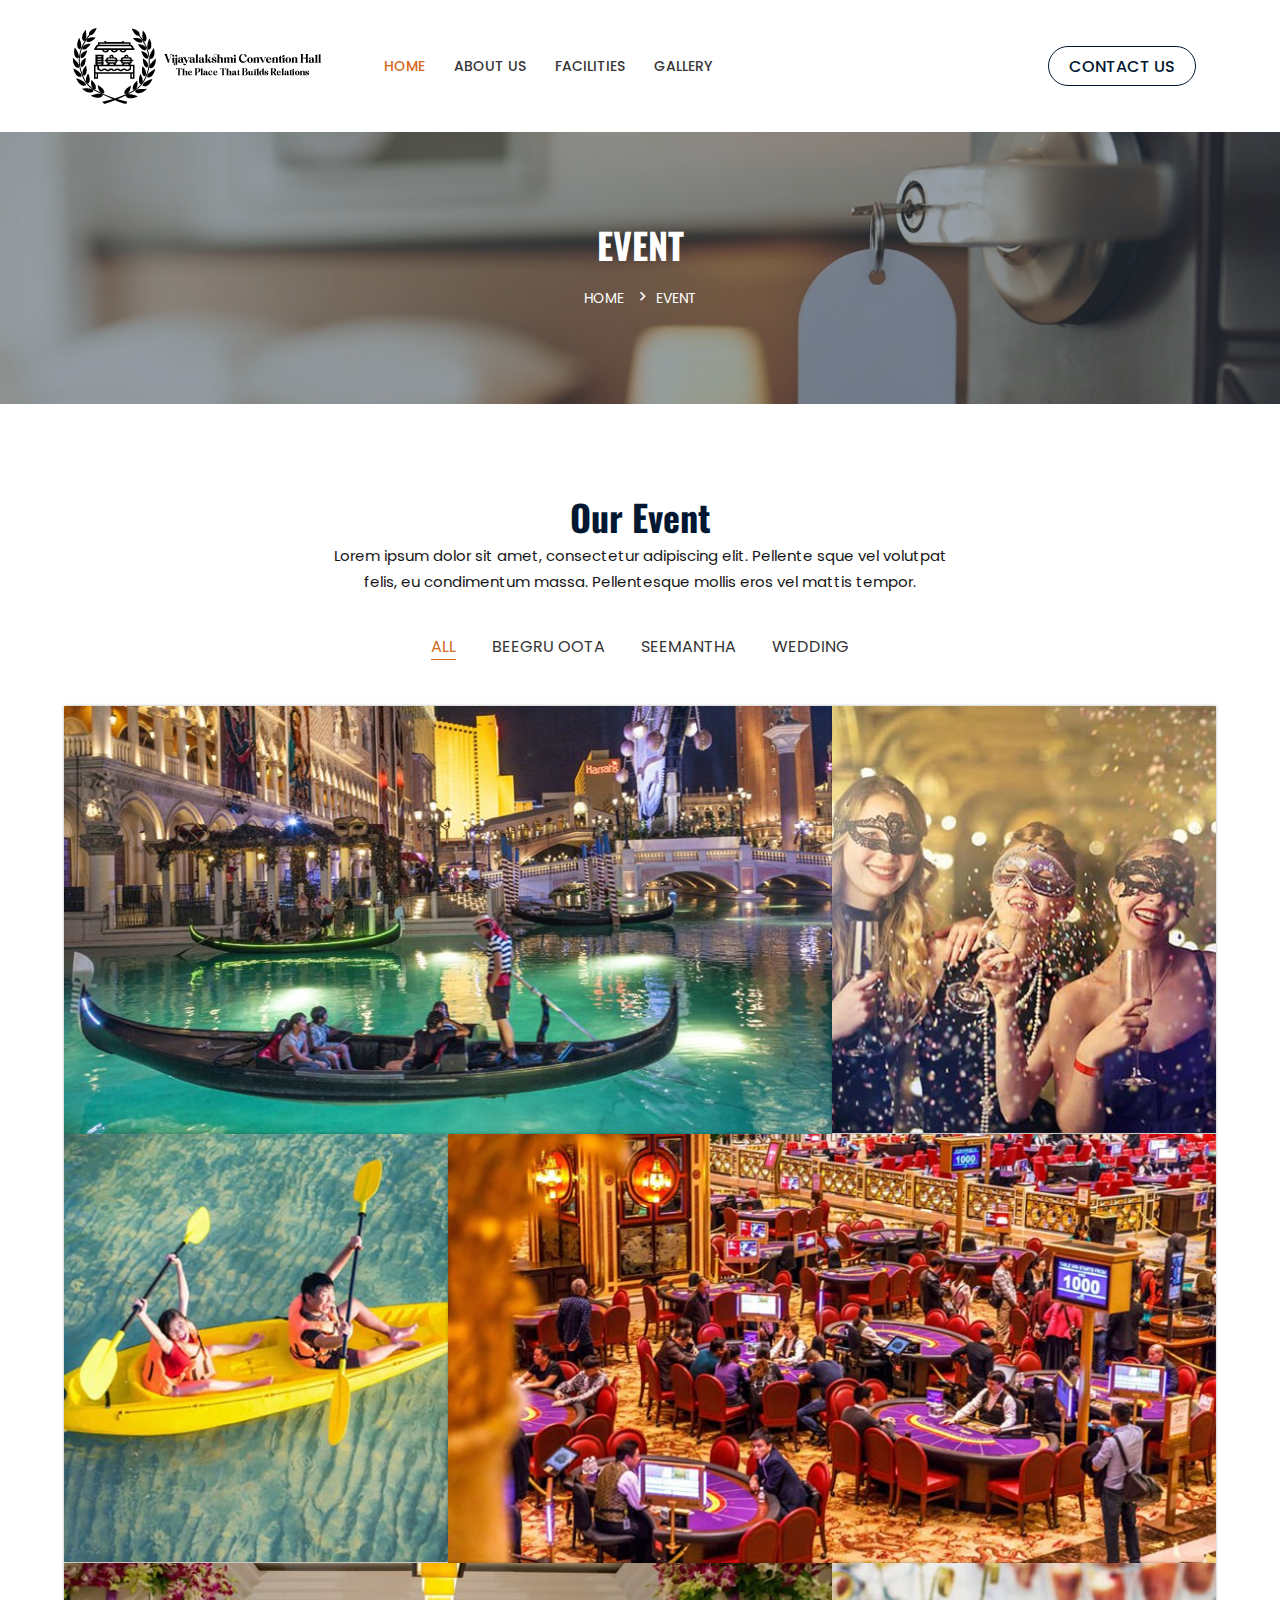
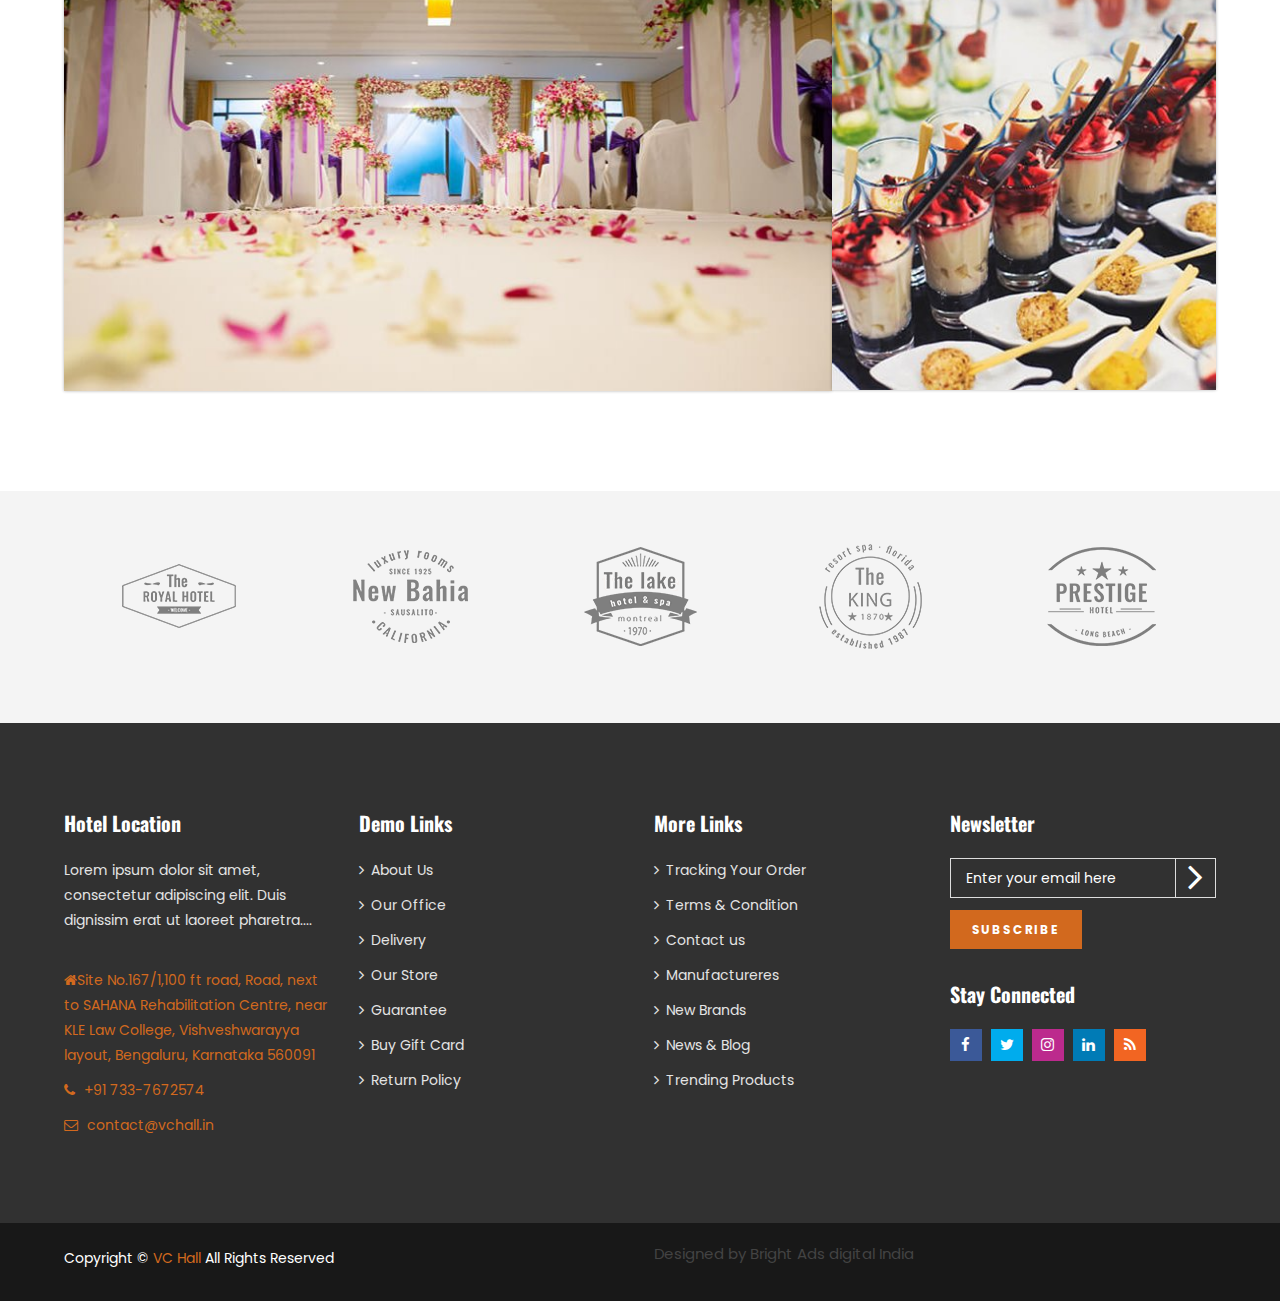
==== commit 6d034a79: "upload" ====
--- a/event.html
+++ b/event.html
@@ -122,9 +122,9 @@
 		                <div class="hp__portfolio__area gallery__masonry__activation ptb--110 text-center">
                             <div class="gallery__menu">
                                 <button data-filter="*" class="is-checked">ALL</button>
-                                <button data-filter=".cat--1" class="">Music Party</button>
-                                <button data-filter=".cat--2" class="">Birthday Party</button>
-                                <button data-filter=".cat--3" class="">Wedding Party</button>
+                                <button data-filter=".cat--1" class="">Beegru Oota</button>
+                                <button data-filter=".cat--2" class="">Seemantha</button>
+                                <button data-filter=".cat--3" class="">Wedding </button>
                             </div>
                         </div>
 		            </div>
@@ -135,7 +135,7 @@
                         <div class="portfoloi">
                             <div class="portfoloi-content">
                                 <div class="portfoloi__inner">
-                                    <h2><a href="portfolio-details.html">Music Concert </a></h2>
+                                    <h2><a href="portfolio-details.html">Beegaru Oota </a></h2>
                                     <p>By : Jhon Doe</p>
                                 </div>
                             </div>
@@ -148,7 +148,7 @@
                         <div class="portfoloi">
                             <div class="portfoloi-content">
                                 <div class="portfoloi__inner">
-                                    <h2><a href="portfolio-details.html">birthday party</a></h2>
+                                    <h2><a href="portfolio-details.html">Seemantha</a></h2>
                                     <p>By : Marry Luis</p>
                                 </div>
                             </div>
@@ -161,7 +161,7 @@
                         <div class="portfoloi">
                             <div class="portfoloi-content">
                                 <div class="portfoloi__inner">
-                                    <h2><a href="portfolio-details.html">Poster Design </a></h2>
+                                    <h2><a href="portfolio-details.html"> </a></h2>
                                     <p>Ui / Ux Design</p>
                                 </div>
                             </div>
@@ -174,7 +174,7 @@
                         <div class="portfoloi">
                             <div class="portfoloi-content">
                                 <div class="portfoloi__inner">
-                                    <h2><a href="portfolio-details.html">management conferences</a></h2>
+                                    <h2><a href="portfolio-details.html">Beegru Oota</a></h2>
                                     <p>By : Shohel </p>
                                 </div>
                             </div>
@@ -187,7 +187,7 @@
                         <div class="portfoloi">
                             <div class="portfoloi-content">
                                 <div class="portfoloi__inner">
-                                    <h2><a href="portfolio-details.html">weeding party  </a></h2>
+                                    <h2><a href="portfolio-details.html">Wedding </a></h2>
                                     <p>By : Kathy Luis</p>
                                 </div>
                             </div>
